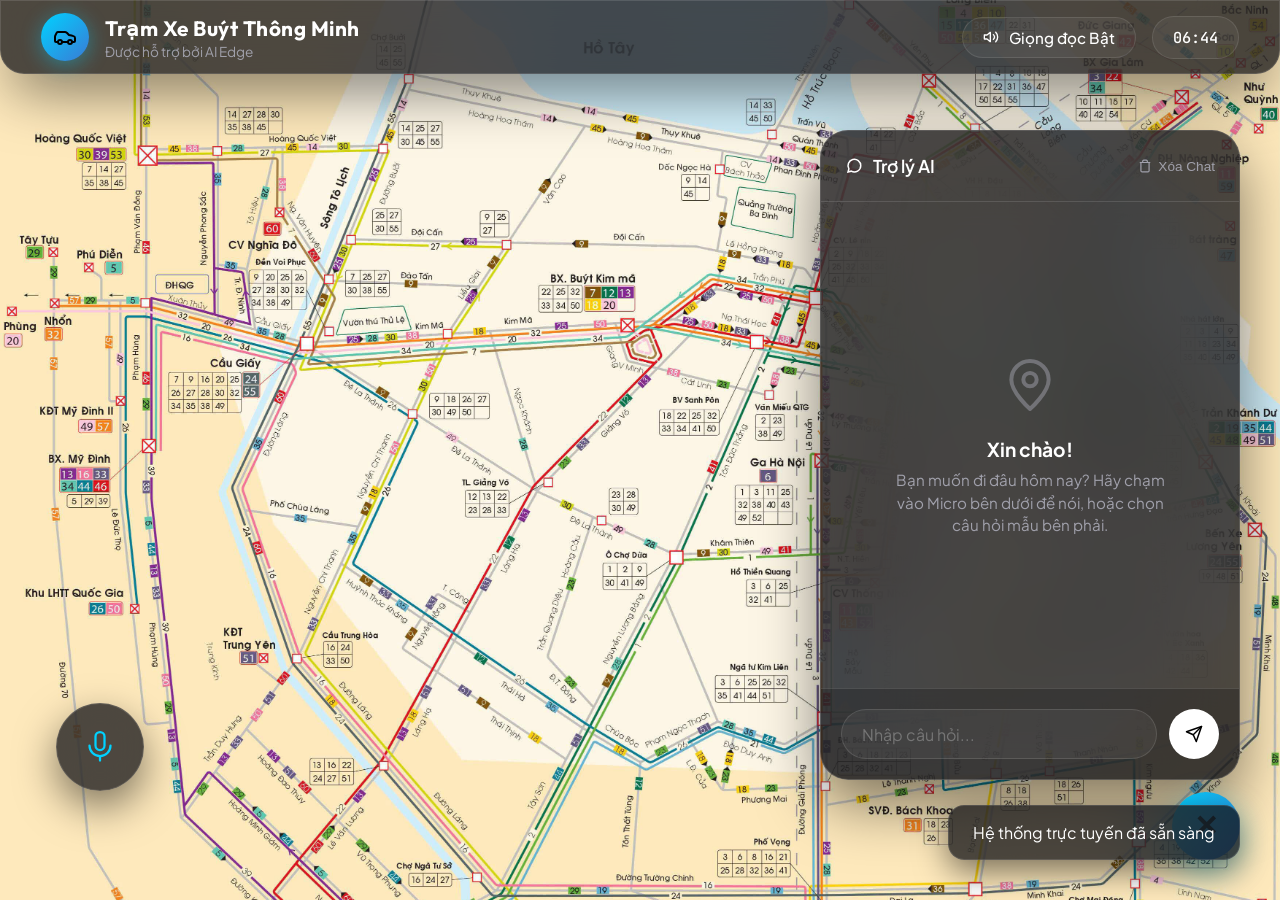
==== kiosk_ui/index.html @ 88c550e1 "Push full code" ====
<!DOCTYPE html>
<html lang="vi">
<head>
    <meta charset="UTF-8">
    <meta name="viewport" content="width=device-width, initial-scale=1.0, maximum-scale=1.0, user-scalable=no">
    <title>Trạm Xe Buýt Thông Minh - Kiosk Kính Mờ</title>
    <link rel="icon" href="data:image/svg+xml,%3Csvg xmlns='http://www.w3.org/2000/svg' viewBox='0 0 24 24'%3E%3Crect width='24' height='24' rx='6' fill='%235b8cff'/%3E%3Crect x='5' y='6' width='14' height='9' rx='2' fill='white'/%3E%3Ccircle cx='8.5' cy='17' r='1.6' fill='white'/%3E%3Ccircle cx='15.5' cy='17' r='1.6' fill='white'/%3E%3C/svg%3E">

    <!-- Local Offline Fonts -->
    <link href="static/fonts/fonts.css" rel="stylesheet">

    <!-- Leaflet Interactive GIS Map CSS -->
    <link rel="stylesheet" href="static/libs/leaflet.css" />
    <link rel="stylesheet" href="static/libs/leaflet-routing-machine.css" />

    <style>
        :root {
            /* Glassmorphism Dark Theme */
            --glass-bg: rgba(18, 18, 22, 0.75);
            --glass-bg-hover: rgba(30, 30, 35, 0.85);
            --glass-border: rgba(255, 255, 255, 0.12);
            --glass-shadow: 0 24px 60px -12px rgba(0, 0, 0, 0.6);
            --glass-blur: blur(40px);

            /* Accents */
            --accent: #00d2ff;
            --accent-2: #3a7bd5;
            --accent-grad: linear-gradient(135deg, var(--accent), var(--accent-2));
            
            --success: #22c58b;
            --warning: #f2a93c;
            --danger: #f2555b;

            /* Text */
            --text-1: #ffffff;
            --text-2: #a0a0ab;
            --text-3: #757580;

            --ease-out: cubic-bezier(0.2, 0.8, 0.2, 1);
            --ease-in-out: cubic-bezier(0.4, 0, 0.2, 1);
        }

        * {
            box-sizing: border-box;
            margin: 0;
            padding: 0;
            -webkit-tap-highlight-color: transparent;
        }

        body, html {
            width: 100%;
            height: 100%;
            overflow: hidden;
            font-family: 'Plus Jakarta Sans', system-ui, sans-serif;
            background-color: #000;
            color: var(--text-1);
        }

        #bg-slider {
            position: absolute;
            inset: 0;
            z-index: 0;
            background-color: #000;
        }

        .fade-overlay {
            transition: opacity 1s ease-in-out;
        }

        /* ---------------------------------------------------- */
        /* MAP LAYER */
        /* ---------------------------------------------------- */
        #bus-map {
            position: absolute;
            inset: 0;
            z-index: 1;
            opacity: 0;
            pointer-events: none;
            transition: opacity 0.6s var(--ease-out);
        }
        
        #bus-map.active {
            opacity: 1;
            pointer-events: auto;
        }
        
        .leaflet-control-zoom {
            display: none !important; /* Hide default zoom controls to keep UI clean */
        }

        /* ---------------------------------------------------- */
        /* UI LAYER OVERLAY */
        /* ---------------------------------------------------- */
        .ui-layer {
            position: absolute;
            inset: 0;
            z-index: 10;
            pointer-events: none; /* Let map receive drags/clicks */
            display: flex;
            flex-direction: column;
            padding: 16px;
        }

        /* Utility for interactive elements */
        .interactive {
            pointer-events: auto;
        }

        .glass-panel {
            background: var(--glass-bg);
            backdrop-filter: var(--glass-blur);
            -webkit-backdrop-filter: var(--glass-blur);
            border: 1px solid var(--glass-border);
            box-shadow: var(--glass-shadow);
        }

        /* ---------------------------------------------------- */
        /* HEADER (Top Bar) */
        /* ---------------------------------------------------- */
        header {
            position: absolute;
            top: 0;
            left: 0;
            width: 100%;
            display: flex;
            justify-content: space-between;
            align-items: center;
            padding: 12px 40px;
            border-radius: 0 0 24px 24px;
            border-top: none;
            border-left: none;
            border-right: none;
            z-index: 100;
        }

        .brand {
            display: flex;
            align-items: center;
            gap: 16px;
        }

        .brand-icon {
            background: var(--accent-grad);
            width: 48px;
            height: 48px;
            border-radius: 50%;
            display: flex;
            align-items: center;
            justify-content: center;
            box-shadow: 0 4px 20px rgba(0, 210, 255, 0.4);
            color: #000;
        }

        .brand-text h1 {
            font-family: 'Outfit', sans-serif;
            font-size: 1.3rem;
            font-weight: 700;
            letter-spacing: 0.5px;
        }
        
        .brand-text p {
            font-size: 0.85rem;
            color: var(--text-2);
            margin-top: 2px;
        }

        .header-controls {
            display: flex;
            align-items: center;
            gap: 16px;
        }

        .pill {
            display: flex;
            align-items: center;
            gap: 10px;
            padding: 10px 20px;
            border-radius: 100px;
            font-size: 0.95rem;
            font-weight: 500;
            background: rgba(255, 255, 255, 0.05);
            border: 1px solid rgba(255, 255, 255, 0.1);
            color: var(--text-1);
            transition: all 0.3s var(--ease-out);
            cursor: pointer;
        }

        .pill:hover {
            background: rgba(255, 255, 255, 0.1);
        }
        
        .pill.clock-display {
            font-family: 'JetBrains Mono', monospace;
            cursor: default;
        }

        .pill.online .status-dot {
            width: 8px; height: 8px; border-radius: 50%;
            background: var(--success);
            box-shadow: 0 0 12px var(--success);
        }

        /* ---------------------------------------------------- */
        /* MAIN WORKSPACE */
        /* ---------------------------------------------------- */
        .workspace {
            display: flex;
            flex: 1;
            gap: 24px;
            position: relative;
            min-height: 0;
        }

        /* ---------------------------------------------------- */
        /* RIGHT CHAT WIDGET */
        /* ---------------------------------------------------- */
        .chat-sheet {
            position: fixed;
            bottom: 120px;
            right: 40px;
            width: 420px;
            height: 650px;
            max-height: calc(100vh - 160px);
            border-radius: 28px;
            display: flex;
            flex-direction: column;
            overflow: hidden;
            transform: translateY(20px) scale(0.95);
            opacity: 0;
            pointer-events: none;
            transition: all 0.4s var(--ease-out);
            transform-origin: bottom right;
            z-index: 1000;
            box-shadow: 0 24px 60px rgba(0,0,0,0.5);
        }

        .chat-sheet.open {
            transform: translateY(0) scale(1);
            opacity: 1;
            pointer-events: auto;
        }

        .chat-header {
            padding: 24px;
            border-bottom: 1px solid var(--glass-border);
            display: flex;
            justify-content: space-between;
            align-items: center;
        }

        .chat-header h2 {
            font-size: 1.1rem;
            font-weight: 600;
            display: flex;
            align-items: center;
            gap: 10px;
        }

        .clear-btn {
            background: none; border: none; color: var(--text-2); cursor: pointer;
            font-size: 0.85rem; display: flex; align-items: center; gap: 6px;
            transition: color 0.2s;
        }
        .clear-btn:hover { color: var(--danger); }

        .chat-history {
            flex: 1;
            padding: 24px;
            overflow-y: auto;
            scroll-behavior: smooth;
            display: flex;
            flex-direction: column;
            gap: 24px;
        }
        
        /* Custom Scrollbar */
        .chat-history::-webkit-scrollbar { width: 6px; }
        .chat-history::-webkit-scrollbar-thumb { background: rgba(255, 255, 255, 0.2); border-radius: 10px; }

        .empty-state {
            margin: auto;
            text-align: center;
            color: var(--text-2);
            max-width: 80%;
        }

        .empty-state svg {
            width: 64px; height: 64px;
            opacity: 0.5;
            margin-bottom: 16px;
        }

        .empty-state h3 {
            color: var(--text-1);
            font-size: 1.2rem;
            margin-bottom: 8px;
        }

        .empty-state p {
            font-size: 0.95rem;
            line-height: 1.5;
        }

        /* Chat Bubbles */
        .msg-row {
            display: flex;
            flex-direction: column;
            gap: 8px;
            animation: popIn 0.4s var(--ease-out) both;
        }
        
        @keyframes popIn {
            from { opacity: 0; transform: translateY(10px); }
            to { opacity: 1; transform: translateY(0); }
        }

        .msg-row.user {
            align-items: flex-end;
        }
        
        .msg-row.ai {
            align-items: flex-start;
        }

        .msg-name {
            font-size: 0.8rem;
            color: var(--text-3);
            margin: 0 12px;
        }

        .msg-bubble {
            padding: 16px 20px;
            font-size: 1rem;
            line-height: 1.5;
            max-width: 90%;
            word-wrap: break-word;
        }

        .msg-row.user .msg-bubble {
            background: var(--accent-grad);
            color: #000;
            border-radius: 24px 24px 4px 24px;
            font-weight: 500;
        }

        .msg-row.ai .msg-bubble {
            background: rgba(255, 255, 255, 0.06);
            border: 1px solid var(--glass-border);
            border-radius: 24px 24px 24px 4px;
        }

        /* Route Cards inside Chat */
        .routes-grid {
            margin-top: 16px;
            display: flex;
            flex-direction: column;
            gap: 12px;
        }

        .route-card {
            background: rgba(0, 0, 0, 0.3);
            border: 1px solid var(--glass-border);
            border-left: 4px solid var(--accent);
            border-radius: 16px;
            padding: 16px;
            cursor: pointer;
            transition: transform 0.2s, background 0.2s;
        }

        .route-card:hover {
            background: rgba(255, 255, 255, 0.05);
            transform: scale(1.02);
        }

        .route-card .card-header {
            display: flex;
            justify-content: space-between;
            align-items: center;
            margin-bottom: 8px;
        }

        .route-badge {
            background: var(--accent);
            color: #000;
            font-weight: 700;
            padding: 4px 10px;
            border-radius: 8px;
            font-size: 0.85rem;
        }

        .fare-badge {
            color: var(--success);
            font-weight: 600;
            font-size: 0.9rem;
        }

        .route-card .card-title {
            font-size: 1.1rem;
            font-weight: 600;
            margin-bottom: 12px;
        }

        .row-icon {
            display: flex;
            align-items: center;
            gap: 8px;
            font-size: 0.9rem;
            color: var(--text-2);
            margin-bottom: 6px;
        }

        .msg-meta {
            margin-top: 12px;
            font-size: 0.75rem;
            color: var(--text-3);
            display: flex;
            gap: 12px;
        }

        /* Input Bar */
        .chat-input-bar {
            padding: 20px;
            background: rgba(0, 0, 0, 0.2);
            border-top: 1px solid var(--glass-border);
            display: flex;
            gap: 12px;
        }

        .text-input {
            flex: 1;
            background: rgba(255, 255, 255, 0.05);
            border: 1px solid var(--glass-border);
            border-radius: 100px;
            padding: 0 20px;
            color: #fff;
            font-size: 1rem;
            font-family: inherit;
            outline: none;
            transition: border-color 0.3s;
        }
        
        .text-input:focus { border-color: var(--accent); }

        .send-button {
            width: 50px;
            height: 50px;
            border-radius: 50%;
            border: none;
            background: var(--text-1);
            color: #000;
            cursor: pointer;
            display: flex;
            align-items: center;
            justify-content: center;
            transition: transform 0.2s;
        }
        .send-button:hover { transform: scale(1.05); }
        .send-button:disabled { opacity: 0.5; cursor: not-allowed; transform: none; }

        /* ---------------------------------------------------- */
        /* RIGHT SIDE PRESETS */
        /* ---------------------------------------------------- */
        .presets-panel {
            position: absolute;
            right: 0;
            top: 0;
            width: 280px;
            display: flex;
            flex-direction: column;
            gap: 12px;
            animation: slideInRight 0.6s var(--ease-out);
        }

        @keyframes slideInRight {
            from { transform: translateX(40px); opacity: 0; }
            to { transform: translateX(0); opacity: 1; }
        }

        .preset-pill {
            background: var(--glass-bg);
            backdrop-filter: var(--glass-blur);
            border: 1px solid var(--glass-border);
            padding: 16px;
            border-radius: 20px;
            color: var(--text-1);
            text-align: left;
            cursor: pointer;
            transition: all 0.3s;
            display: flex;
            align-items: center;
            gap: 12px;
            box-shadow: 0 8px 24px rgba(0,0,0,0.3);
        }

        .preset-pill:hover {
            background: var(--glass-bg-hover);
            transform: translateX(-5px);
            border-color: rgba(255,255,255,0.2);
        }

        .preset-pill svg { color: var(--accent); }
        .preset-pill .title { font-weight: 500; font-size: 0.95rem; }
        .preset-pill .tag { font-size: 0.75rem; color: var(--text-3); margin-top: 4px; }

        /* ---------------------------------------------------- */
        /* FLOATING CHAT TOGGLE */
        /* ---------------------------------------------------- */
        .chat-toggle-fab {
            position: fixed;
            bottom: 40px;
            right: 40px;
            width: 68px;
            height: 68px;
            border-radius: 50%;
            background: var(--accent-grad);
            border: none;
            color: #000;
            cursor: pointer;
            display: flex;
            align-items: center;
            justify-content: center;
            box-shadow: 0 12px 32px rgba(0, 210, 255, 0.4);
            transition: all 0.3s var(--ease-out);
            z-index: 1001;
        }

        .chat-toggle-fab:hover {
            transform: scale(1.08);
        }

        .chat-toggle-fab svg {
            transition: transform 0.3s;
        }

        .chat-toggle-fab.open svg {
            transform: rotate(90deg) scale(0);
            opacity: 0;
            position: absolute;
        }

        .chat-toggle-fab.open::after {
            content: '✕';
            font-size: 1.8rem;
            font-weight: bold;
            position: absolute;
        }

        /* ---------------------------------------------------- */
        /* FLOATING VOICE FAB (Bottom Center) */
        /* ---------------------------------------------------- */
        .voice-fab-container {
            position: absolute;
            bottom: 40px;
            left: 50%;
            transform: translateX(-50%);
            display: flex;
            flex-direction: column;
            align-items: center;
            gap: 16px;
            z-index: 100;
        }

        .mic-fab {
            width: 88px;
            height: 88px;
            border-radius: 50%;
            border: none;
            background: var(--glass-bg);
            backdrop-filter: var(--glass-blur);
            border: 1px solid var(--glass-border);
            color: var(--accent);
            cursor: pointer;
            display: flex;
            align-items: center;
            justify-content: center;
            box-shadow: 0 16px 40px rgba(0,0,0,0.5);
            transition: all 0.4s var(--ease-out);
            position: relative;
        }
        
        .mic-fab svg { width: 36px; height: 36px; transition: transform 0.3s; }

        .mic-fab:hover {
            transform: scale(1.05);
            background: var(--glass-bg-hover);
        }

        .mic-fab.listening {
            background: var(--accent-grad);
            color: #000;
            border: none;
            animation: pulse-ring 2s infinite;
        }
        
        .mic-fab.listening svg { transform: scale(1.1); }

        @keyframes pulse-ring {
            0% { box-shadow: 0 0 0 0 rgba(0, 210, 255, 0.6); }
            70% { box-shadow: 0 0 0 30px rgba(0, 210, 255, 0); }
            100% { box-shadow: 0 0 0 0 rgba(0, 210, 255, 0); }
        }

        .voice-status {
            background: var(--glass-bg);
            backdrop-filter: var(--glass-blur);
            padding: 8px 24px;
            border-radius: 100px;
            font-size: 0.95rem;
            font-weight: 500;
            border: 1px solid var(--glass-border);
            box-shadow: 0 8px 24px rgba(0,0,0,0.4);
            opacity: 0;
            transform: translateY(10px);
            transition: all 0.3s;
        }
        
        .mic-fab:hover + .voice-status, .mic-fab.listening + .voice-status {
            opacity: 1;
            transform: translateY(0);
        }

        /* ---------------------------------------------------- */
        /* ROUTE LABEL (Top Center Overlay) */
        /* ---------------------------------------------------- */
        .route-label-overlay {
            position: absolute;
            top: 24px;
            left: 50%;
            transform: translateX(-50%);
            background: var(--glass-bg);
            backdrop-filter: var(--glass-blur);
            padding: 12px 32px;
            border-radius: 100px;
            border: 1px solid var(--glass-border);
            box-shadow: 0 8px 24px rgba(0,0,0,0.4);
            font-weight: 600;
            display: flex;
            align-items: center;
            gap: 12px;
            opacity: 0;
            transition: opacity 0.3s;
        }

        .route-label-overlay.active { opacity: 1; }

        /* ---------------------------------------------------- */
        /* TOASTS */
        /* ---------------------------------------------------- */
        .toast-container {
            position: fixed;
            bottom: 40px;
            right: 40px;
            z-index: 9999;
            display: flex;
            flex-direction: column;
            gap: 12px;
            pointer-events: none;
        }
        
        .toast {
            background: var(--glass-bg);
            backdrop-filter: var(--glass-blur);
            border: 1px solid var(--glass-border);
            color: #fff;
            padding: 16px 24px;
            border-radius: 16px;
            display: flex;
            align-items: center;
            gap: 12px;
            box-shadow: 0 12px 32px rgba(0,0,0,0.5);
            animation: slideInRight 0.4s var(--ease-out);
        /* ---------------------------------------------------- */
        /* RESPONSIVE / MOBILE SUPPORT */
        /* ---------------------------------------------------- */
        @media (max-width: 768px) {
            header {
                padding: 10px 16px;
                border-radius: 0 0 16px 16px;
                flex-direction: column;
                gap: 12px;
            }
            .brand-icon { width: 36px; height: 36px; }
            .brand-text h1 { font-size: 1.1rem; }
            
            .chat-sheet {
                width: 100%;
                height: 100vh;
                max-height: 100vh;
                bottom: 0;
                right: 0;
                border-radius: 0;
                transform: translateY(100%);
            }
            .chat-sheet.open {
                transform: translateY(0);
            }
            .chat-toggle-fab {
                bottom: 20px;
                right: 20px;
                width: 56px;
                height: 56px;
            }
            .voice-fab-container {
                bottom: 20px !important;
                left: 20px !important;
            }
            .mic-fab {
                width: 64px;
                height: 64px;
            }
        }

    </style>
</head>
<body>
    <!-- Background Image Slider -->
    <div id="bg-slider"></div>

    <!-- Map Background Layer (Hidden by default, user requested to keep BG image visible) -->
    <div id="bus-map"></div>

    <!-- UI Overlay Layer -->
    <div class="ui-layer">
        
        <!-- Top Header -->
        <header class="glass-panel interactive">
            <div class="brand">
                <div class="brand-icon">
                    <svg width="24" height="24" viewBox="0 0 24 24" fill="none" stroke="currentColor" stroke-width="2" stroke-linecap="round" stroke-linejoin="round"><path d="M19 17h2c.6 0 1-.4 1-1v-3c0-.9-.7-1.7-1.5-1.9C18.7 10.6 16 10 16 10s-1.3-1.4-2.2-2.3c-.5-.4-1.1-.7-1.8-.7H5c-.6 0-1.1.4-1.4.9l-1.4 2.9A3.7 3.7 0 0 0 2 12v4c0 .6.4 1 1 1h2"></path><circle cx="7" cy="17" r="2"></circle><path d="M9 17h6"></path><circle cx="17" cy="17" r="2"></circle></svg>
                </div>
                <div class="brand-text">
                    <h1>Trạm Xe Buýt Thông Minh</h1>
                    <p>Được hỗ trợ bởi AI Edge</p>
                </div>
            </div>
            
            <div class="header-controls">
                <div class="pill interactive" id="speaker-btn" onclick="toggleSpeaker()">
                    <svg id="speaker-icon" width="16" height="16" viewBox="0 0 24 24" fill="none" stroke="currentColor" stroke-width="2" stroke-linecap="round" stroke-linejoin="round"><polygon points="11 5 6 9 2 9 2 15 6 15 11 19 11 5"></polygon><path d="M15.54 8.46a5 5 0 0 1 0 7.07"></path><path d="M19.07 4.93a10 10 0 0 1 0 14.14"></path></svg>
                    <span id="speaker-label">Giọng đọc Bật</span>
                </div>
                <div class="pill clock-display" id="live-clock">12:00</div>
            </div>
        </header>

        <!-- Dynamic Route Label over Map -->
        <div id="active-route-overlay" class="route-label-overlay interactive">
            <svg width="18" height="18" viewBox="0 0 24 24" fill="none" stroke="currentColor" stroke-width="2" stroke-linecap="round" stroke-linejoin="round"><path d="M3 6.5 9 4l6 2.5 6-2.5v15l-6 2.5L9 19l-6 2.5Z"></path><path d="M9 4v15"></path><path d="M15 6.5v15"></path></svg>
            <span id="active-route-label">Bản đồ lộ trình</span>
        </div>

        <div class="workspace">
            
            <!-- Left Side-Sheet: Chat Panel -->
            <div class="chat-sheet glass-panel interactive">
                <div class="chat-header">
                    <h2>
                        <svg width="18" height="18" viewBox="0 0 24 24" fill="none" stroke="currentColor" stroke-width="2"><path d="M21 11.5a8.5 8.5 0 0 1-12.7 7.4L4 20l1.2-4.2A8.5 8.5 0 1 1 21 11.5Z"></path></svg>
                        Trợ lý AI
                    </h2>
                    <button class="clear-btn" onclick="clearChat()">
                        <svg width="14" height="14" viewBox="0 0 24 24" fill="none" stroke="currentColor" stroke-width="2"><polyline points="3 6 5 6 21 6"></polyline><path d="M19 6v14a2 2 0 0 1-2 2H7a2 2 0 0 1-2-2V6m3 0V4a2 2 0 0 1 2-2h4a2 2 0 0 1 2 2v2"></path></svg>
                        Xóa Chat
                    </button>
                </div>
                
                <div class="chat-history" id="chat-history">
                    <div class="empty-state" id="empty-state">
                        <svg viewBox="0 0 24 24" fill="none" stroke="currentColor" stroke-width="1.5" stroke-linecap="round" stroke-linejoin="round"><path d="M12 21s-7-6.2-7-11a7 7 0 1 1 14 0c0 4.8-7 11-7 11z"></path><circle cx="12" cy="10" r="2.5"></circle></svg>
                        <h3>Xin chào!</h3>
                        <p>Bạn muốn đi đâu hôm nay? Hãy chạm vào Micro bên dưới để nói, hoặc chọn câu hỏi mẫu bên phải.</p>
                    </div>
                </div>

                <div class="chat-input-bar">
                    <input type="text" class="text-input" id="user-input" placeholder="Nhập câu hỏi..." onkeydown="if(event.key==='Enter') sendMessage()">
                    <button class="send-button" id="send-btn" onclick="sendMessage()">
                        <svg width="18" height="18" viewBox="0 0 24 24" fill="none" stroke="currentColor" stroke-width="2" stroke-linecap="round" stroke-linejoin="round"><line x1="22" y1="2" x2="11" y2="13"></line><polygon points="22 2 15 22 11 13 2 9 22 2"></polygon></svg>
                    </button>
                </div>
            </div>

        <!-- Right Area: Quick Presets (Floating) -->
        <!-- Presets removed to keep background clean and focus on chat widget -->

        <!-- Bottom Center FAB Voice -->
        <div class="voice-fab-container interactive" style="left: 40px; transform: none; bottom: 40px; align-items: flex-start;">
            <button class="mic-fab" id="mic-btn" onclick="toggleVoiceRecording()">
                <svg viewBox="0 0 24 24" fill="none" stroke="currentColor" stroke-width="1.5" stroke-linecap="round" stroke-linejoin="round"><rect x="9" y="2" width="6" height="12" rx="3"></rect><path d="M5 11a7 7 0 0 0 14 0"></path><path d="M12 18v3"></path></svg>
            </button>
            <div class="voice-status" id="voice-status">Chạm để nói</div>
        </div>
        
        <!-- Bottom Right Chat FAB -->
        <button class="chat-toggle-fab interactive open" id="chat-toggle-btn" onclick="toggleChat()">
            <svg width="28" height="28" viewBox="0 0 24 24" fill="none" stroke="currentColor" stroke-width="2" stroke-linecap="round" stroke-linejoin="round"><path d="M21 15a2 2 0 0 1-2 2H7l-4 4V5a2 2 0 0 1 2-2h14a2 2 0 0 1 2 2z"></path></svg>
        </button>

    </div>

    <!-- Toast Notification Layer -->
    <div class="toast-container" id="toast-container"></div>

    <!-- Logic JS -->
    <script src="static/libs/leaflet.js"></script>
    <script src="static/libs/leaflet-routing-machine.js"></script>

    <script>
        // Core Logic (Re-implemented with same function signatures but UI updates)
        let isListening = false;
        let speakerEnabled = true;
        let recognition = null;
        let map = null;
        let routePolyline = null;
        let routingControl = null;
        let mapMarkers = [];
        let chatOpen = true;

        const bgImages = [
            'static/images/bg.jpg'
            // Add more images here to slide through them: 'static/images/bg2.jpg'
        ];
        let currentBgIndex = 0;

        function toggleChat() {
            chatOpen = !chatOpen;
            const sheet = document.querySelector('.chat-sheet');
            const btn = document.getElementById('chat-toggle-btn');
            if (chatOpen) {
                sheet.classList.add('open');
                btn.classList.add('open');
            } else {
                sheet.classList.remove('open');
                btn.classList.remove('open');
            }
        }
        
        // Background Interactive Map Logic
        let bgMap = null;
        let overlays = [];

        function initBgMap() {
            if (typeof L === 'undefined') return;
            
            bgMap = L.map('bg-slider', {
                crs: L.CRS.Simple,
                minZoom: -3,
                maxZoom: 3,
                zoomControl: false,
                attributionControl: false,
                zoomSnap: 0.25,
                wheelPxPerZoomLevel: 120, // Smoother scroll zoom
                maxBoundsViscosity: 1.0 // Strictly lock to bounds, no bouncing outside
            });

            // Dynamically get image dimensions to maintain perfect aspect ratio
            const img = new Image();
            img.onload = function() {
                const w = img.naturalWidth || 2000;
                const h = img.naturalHeight || 2000;
                
                // (Y, X) for CRS.Simple -> [[0,0], [height, width]]
                const bounds = [[0, 0], [h, w]]; 
                
                bgImages.forEach((src, idx) => {
                    const layer = L.imageOverlay(src, bounds, {
                        opacity: idx === 0 ? 1 : 0,
                        className: 'fade-overlay'
                    }).addTo(bgMap);
                    overlays.push(layer);
                });
                
                // Strictly limit panning to the exact boundaries of the image
                bgMap.setMaxBounds(bounds);

                // Calculate the exact zoom level needed to "cover" the screen (no black bars)
                const mapDiv = document.getElementById('bg-slider');
                const winW = mapDiv.clientWidth;
                const winH = mapDiv.clientHeight;
                
                // Scale needed to fit width vs height
                const scale = Math.max(winW / w, winH / h);
                const minZoomCover = Math.log2(scale);
                
                // Lock the minimum zoom so user can never zoom out and see black bars
                bgMap.setMinZoom(minZoomCover);
                
                // Center the map at the calculated cover zoom
                bgMap.setView([h/2, w/2], minZoomCover);
                
                // Update bounds on window resize
                window.addEventListener('resize', () => {
                    const newScale = Math.max(mapDiv.clientWidth / w, mapDiv.clientHeight / h);
                    bgMap.setMinZoom(Math.log2(newScale));
                });
            };
            img.src = bgImages[0];
        }

        // Background Slider Logic
        setInterval(() => {
            if (bgImages.length > 1 && overlays.length > 1) {
                overlays[currentBgIndex].setOpacity(0);
                currentBgIndex = (currentBgIndex + 1) % bgImages.length;
                overlays[currentBgIndex].setOpacity(1);
            }
        }, 10000); // Change background every 10 seconds

        window.networkMode = 'ONLINE'; // Always online

        const ACCENT_COLOR = '#00d2ff';
        const ROUTE_PALETTE = ['#00d2ff', '#22c58b', '#f2a93c', '#8b6bff', '#f2555b', '#e11d48'];

        function routeColor(id) {
            let hash = 0;
            for (const ch of String(id)) hash = (hash * 31 + ch.charCodeAt(0)) >>> 0;
            return ROUTE_PALETTE[hash % ROUTE_PALETTE.length];
        }

        const STOPS_GEO = {
            "Mỹ Đình": [21.0285, 105.7782],
            "Cầu Giấy": [21.0362, 105.8015],
            "Bách Khoa": [21.0055, 105.8430],
            "Hồ Gươm": [21.0285, 105.8542],
            "Yên Nghĩa": [20.9575, 105.7485],
            "Giáp Bát": [20.9815, 105.8415],
            "Ga Cát Linh": [21.0275, 105.8285]
        };

        function showToast(message, type = 'info') {
            const container = document.getElementById('toast-container');
            const toast = document.createElement('div');
            toast.className = `toast ${type}`;
            toast.innerHTML = `<span>${message}</span>`;
            container.appendChild(toast);
            setTimeout(() => {
                toast.style.opacity = '0';
                toast.style.transform = 'translateY(20px)';
                toast.style.transition = 'all 0.3s ease';
                setTimeout(() => toast.remove(), 300);
            }, 3000);
        }

        function initMap() {
            if (typeof L === 'undefined') return;
            map = L.map('bus-map', { zoomControl: false, attributionControl: false }).setView([21.0285, 105.8042], 12);
            
            // High-quality Google Maps layer
            L.tileLayer('http://mt0.google.com/vt/lyrs=m&hl=vi&x={x}&y={y}&z={z}', {
                maxZoom: 18
            }).addTo(map);

            // Hide attribution entirely for clean glass UI
        }

        async function getCoords(name) {
            if (STOPS_GEO[name]) return STOPS_GEO[name];
            try {
                const res = await fetch(`https://nominatim.openstreetmap.org/search?q=${encodeURIComponent(name + " Hà Nội")}&format=json&limit=1`);
                const data = await res.json();
                if (data && data.length > 0) return [parseFloat(data[0].lat), parseFloat(data[0].lon)];
            } catch (e) { }
            return null;
        }

        async function drawRouteOnMap(originName, destName, itineraryStr = null) {
            if (!map) return;
            if (routePolyline) { map.removeLayer(routePolyline); routePolyline = null; }
            if (routingControl) { map.removeControl(routingControl); routingControl = null; }

            const labelOverlay = document.getElementById('active-route-overlay');
            const labelEl = document.getElementById('active-route-label');
            
            labelOverlay.classList.add('active');
            // User requested to keep background image visible, so we don't activate the Leaflet map overlay
            // mapEl.classList.add('active'); 
            labelEl.innerText = `Đang phân tích lộ trình...`;

            let startCoords = await getCoords(originName) || STOPS_GEO["Mỹ Đình"];
            let endCoords = await getCoords(destName) || STOPS_GEO["Bách Khoa"];
            
            let waypoints = [L.latLng(startCoords[0], startCoords[1])];

            if (itineraryStr) {
                const stops = itineraryStr.split(/[-<>]/).map(s => s.trim()).filter(s => s.length > 2);
                if (stops.length > 3) {
                    const m1 = await getCoords(stops[Math.floor(stops.length/3)]);
                    if (m1) waypoints.push(L.latLng(m1[0], m1[1]));
                    const m2 = await getCoords(stops[Math.floor(stops.length*2/3)]);
                    if (m2) waypoints.push(L.latLng(m2[0], m2[1]));
                }
            }
            waypoints.push(L.latLng(endCoords[0], endCoords[1]));
            
            drawShortestPath(waypoints, originName, destName, labelEl);
        }

        function drawShortestPath(waypoints, originName, destName, labelEl) {
            mapMarkers.forEach(m => map.removeLayer(m));
            mapMarkers = [];
            let totalDistance = 0;
            
            waypoints.forEach((wp, index) => {
                let title = index === 0 ? originName : (index === waypoints.length-1 ? destName : "Trạm trung gian");
                const marker = L.marker(wp).addTo(map).bindPopup(`<b>${title}</b>`);
                mapMarkers.push(marker);
                if (index > 0) totalDistance += waypoints[index - 1].distanceTo(wp);
            });
            
            routePolyline = L.polyline(waypoints, { color: ACCENT_COLOR, weight: 6, opacity: 0.9, dashArray: '10, 15' }).addTo(map);
            map.fitBounds(routePolyline.getBounds(), { padding: [100, 100] });
            
            if (labelEl) {
                const distanceKm = (totalDistance / 1000).toFixed(1);
                labelEl.innerText = `${originName} ➔ ${destName} (${distanceKm} km)`;
            }
        }

        window.onload = function() {
            initMap();
            initBgMap();
            // Open chat by default
            document.querySelector('.chat-sheet').classList.add('open');
            showToast("Hệ thống trực tuyến đã sẵn sàng", "success");
        };

        // TTS & STT
        if ('webkitSpeechRecognition' in window || 'SpeechRecognition' in window) {
            const SpeechRecognition = window.SpeechRecognition || window.webkitSpeechRecognition;
            recognition = new SpeechRecognition();
            recognition.lang = 'vi-VN';
            recognition.onresult = (e) => {
                document.getElementById('user-input').value = e.results[0][0].transcript;
                sendMessage();
                stopVoiceRecording();
            };
            recognition.onerror = () => { stopVoiceRecording(); showToast("Lỗi nhận diện giọng nói", "error"); };
            recognition.onend = stopVoiceRecording;
        }

        setInterval(() => { document.getElementById('live-clock').innerText = new Date().toLocaleTimeString('vi-VN', {hour:'2-digit', minute:'2-digit'}); }, 1000);

        function toggleSpeaker() {
            speakerEnabled = !speakerEnabled;
            const icon = document.getElementById('speaker-icon');
            const label = document.getElementById('speaker-label');
            if (speakerEnabled) {
                icon.innerHTML = '<polygon points="11 5 6 9 2 9 2 15 6 15 11 19 11 5"></polygon><path d="M15.54 8.46a5 5 0 0 1 0 7.07"></path><path d="M19.07 4.93a10 10 0 0 1 0 14.14"></path>';
                label.innerText = 'Giọng đọc Bật';
                showToast("Đã bật giọng nói", "success");
            } else {
                icon.innerHTML = '<polygon points="11 5 6 9 2 9 2 15 6 15 11 19 11 5"></polygon><line x1="23" y1="9" x2="17" y2="15"></line><line x1="17" y1="9" x2="23" y2="15"></line>';
                label.innerText = 'Đã tắt tiếng';
                window.speechSynthesis.cancel();
                showToast("Đã tắt giọng nói", "info");
            }
        }

        function toggleVoiceRecording() {
            if (!recognition) return showToast("Trình duyệt không hỗ trợ Mic", "error");
            const micBtn = document.getElementById('mic-btn');
            const status = document.getElementById('voice-status');
            if (!isListening) {
                isListening = true;
                micBtn.classList.add('listening');
                status.innerText = "Đang lắng nghe...";
                recognition.start();
            } else {
                stopVoiceRecording();
            }
        }

        function stopVoiceRecording() {
            isListening = false;
            document.getElementById('mic-btn').classList.remove('listening');
            document.getElementById('voice-status').innerText = "Chạm để nói";
            if (recognition) recognition.stop();
        }

        function speakVietnamese(text) {
            if (!speakerEnabled || !window.speechSynthesis) return;
            window.speechSynthesis.cancel();
            const cleanText = text.replace(/[*#\-]/g, ' ').slice(0, 250);
            const utt = new SpeechSynthesisUtterance(cleanText);
            utt.lang = 'vi-VN';
            window.speechSynthesis.speak(utt);
        }

        function sendPreset(text) {
            document.getElementById('user-input').value = text;
            sendMessage();
        }

        function clearChat() {
            document.getElementById('chat-history').innerHTML = `
                <div class="empty-state" id="empty-state">
                    <svg viewBox="0 0 24 24" fill="none" stroke="currentColor" stroke-width="1.5" stroke-linecap="round" stroke-linejoin="round"><path d="M12 21s-7-6.2-7-11a7 7 0 1 1 14 0c0 4.8-7 11-7 11z"></path><circle cx="12" cy="10" r="2.5"></circle></svg>
                    <h3>Xin chào!</h3>
                    <p>Bạn muốn đi đâu hôm nay? Hãy chạm vào Micro bên dưới để nói.</p>
                </div>`;
            document.getElementById('active-route-overlay').classList.remove('active');
            // mapEl.classList.remove('active');
            if (routePolyline) { map.removeLayer(routePolyline); routePolyline = null; }
            mapMarkers.forEach(m => map.removeLayer(m)); mapMarkers = [];
        }

        async function sendMessage() {
            const inputEl = document.getElementById('user-input');
            const query = inputEl.value.trim();
            if (!query) return;

            inputEl.value = '';
            const emptyState = document.getElementById('empty-state');
            if (emptyState) emptyState.style.display = 'none';

            const chatHistory = document.getElementById('chat-history');
            
            // User message
            const userRow = document.createElement('div');
            userRow.className = 'msg-row user';
            userRow.innerHTML = `<span class="msg-name">Bạn</span><div class="msg-bubble">${query}</div>`;
            chatHistory.appendChild(userRow);

            // AI Skeleton
            const aiRow = document.createElement('div');
            aiRow.className = 'msg-row ai';
            aiRow.innerHTML = `<span class="msg-name">AI Assistant</span><div class="msg-bubble">Đang xử lý...</div>`;
            chatHistory.appendChild(aiRow);
            chatHistory.scrollTop = chatHistory.scrollHeight;

            try {
                const response = await fetch('/api/chat', {
                    method: 'POST',
                    headers: { 'Content-Type': 'application/json' },
                    body: JSON.stringify({ message: query, force_offline: false })
                });

                const data = await response.json();
                let html = `<p>${data.reply.replace(/\*\*(.*?)\*\*/g, '<strong>$1</strong>').replace(/\n/g, '<br>')}</p>`;

                if (data.recommendations && data.recommendations.length > 0) {
                    html += '<p style="font-size: 0.9em; color: var(--text-2); margin-top: 10px; margin-bottom: 8px;">💡 Bạn có thể kiểm tra trên Google Maps để theo dõi tuyến xe theo thời gian thực.</p>';
                    html += '<div class="routes-grid">';
                    data.recommendations.forEach(r => {
                        const color = routeColor(r.route_id);
                        html += `
                            <div class="route-card" style="border-left-color:${color};" onclick="drawRouteOnMap('${r.board_stop}', '${r.alight_stop}', '${r.itinerary || ''}')">
                                <div class="card-header">
                                    <span class="route-badge" style="background:${color};">${r.route_id.replace('->', '➔')}</span>
                                    <span class="fare-badge">${r.fare_vnd.toLocaleString('vi-VN')} VNĐ</span>
                                </div>
                                <div class="card-title">${r.route_name}</div>
                                ${r.google_maps_url ? `<a href="${r.google_maps_url}" target="_blank" onclick="event.stopPropagation()" style="display: block; text-align: center; background: var(--accent); color: #000; padding: 8px; border-radius: 8px; margin-top: 12px; font-weight: 600; text-decoration: none; font-size: 0.9rem;">📍 Mở trên Google Maps</a>` : ''}
                            </div>`;
                    });
                    html += '</div>';
                    drawRouteOnMap(data.recommendations[0].board_stop, data.recommendations[0].alight_stop, data.recommendations[0].itinerary || '');
                }

                aiRow.querySelector('.msg-bubble').innerHTML = html;
                chatHistory.scrollTop = chatHistory.scrollHeight;

                let ttsText = data.reply;
                if (data.recommendations && data.recommendations.length > 0) {
                    ttsText = `Chuyến xe buýt tối ưu nhất là: ${data.recommendations[0].route_name.replace('Google Maps: ', '')}`;
                }
                speakVietnamese(ttsText);

            } catch (err) {
                aiRow.querySelector('.msg-bubble').innerHTML = `<p style="color: var(--danger)">Lỗi kết nối tới máy chủ AI.</p>`;
            }
        }
    </script>
</body>
</html>
---- kiosk_ui/static/fonts/fonts.css ----
/* cyrillic-ext */
@font-face {
  font-family: 'JetBrains Mono';
  font-style: normal;
  font-weight: 500;
  font-display: swap;
  src: url(./font_6.woff2) format('woff2');
  unicode-range: U+0460-052F, U+1C80-1C8A, U+20B4, U+2DE0-2DFF, U+A640-A69F, U+FE2E-FE2F;
}
/* cyrillic */
@font-face {
  font-family: 'JetBrains Mono';
  font-style: normal;
  font-weight: 500;
  font-display: swap;
  src: url(./font_11.woff2) format('woff2');
  unicode-range: U+0301, U+0400-045F, U+0490-0491, U+04B0-04B1, U+2116;
}
/* greek */
@font-face {
  font-family: 'JetBrains Mono';
  font-style: normal;
  font-weight: 500;
  font-display: swap;
  src: url(./font_3.woff2) format('woff2');
  unicode-range: U+0370-0377, U+037A-037F, U+0384-038A, U+038C, U+038E-03A1, U+03A3-03FF;
}
/* vietnamese */
@font-face {
  font-family: 'JetBrains Mono';
  font-style: normal;
  font-weight: 500;
  font-display: swap;
  src: url(./font_0.woff2) format('woff2');
  unicode-range: U+0102-0103, U+0110-0111, U+0128-0129, U+0168-0169, U+01A0-01A1, U+01AF-01B0, U+0300-0301, U+0303-0304, U+0308-0309, U+0323, U+0329, U+1EA0-1EF9, U+20AB;
}
/* latin-ext */
@font-face {
  font-family: 'JetBrains Mono';
  font-style: normal;
  font-weight: 500;
  font-display: swap;
  src: url(./font_5.woff2) format('woff2');
  unicode-range: U+0100-02BA, U+02BD-02C5, U+02C7-02CC, U+02CE-02D7, U+02DD-02FF, U+0304, U+0308, U+0329, U+1D00-1DBF, U+1E00-1E9F, U+1EF2-1EFF, U+2020, U+20A0-20AB, U+20AD-20C0, U+2113, U+2C60-2C7F, U+A720-A7FF;
}
/* latin */
@font-face {
  font-family: 'JetBrains Mono';
  font-style: normal;
  font-weight: 500;
  font-display: swap;
  src: url(./font_10.woff2) format('woff2');
  unicode-range: U+0000-00FF, U+0131, U+0152-0153, U+02BB-02BC, U+02C6, U+02DA, U+02DC, U+0304, U+0308, U+0329, U+2000-206F, U+20AC, U+2122, U+2191, U+2193, U+2212, U+2215, U+FEFF, U+FFFD;
}
/* cyrillic-ext */
@font-face {
  font-family: 'JetBrains Mono';
  font-style: normal;
  font-weight: 600;
  font-display: swap;
  src: url(./font_6.woff2) format('woff2');
  unicode-range: U+0460-052F, U+1C80-1C8A, U+20B4, U+2DE0-2DFF, U+A640-A69F, U+FE2E-FE2F;
}
/* cyrillic */
@font-face {
  font-family: 'JetBrains Mono';
  font-style: normal;
  font-weight: 600;
  font-display: swap;
  src: url(./font_11.woff2) format('woff2');
  unicode-range: U+0301, U+0400-045F, U+0490-0491, U+04B0-04B1, U+2116;
}
/* greek */
@font-face {
  font-family: 'JetBrains Mono';
  font-style: normal;
  font-weight: 600;
  font-display: swap;
  src: url(./font_3.woff2) format('woff2');
  unicode-range: U+0370-0377, U+037A-037F, U+0384-038A, U+038C, U+038E-03A1, U+03A3-03FF;
}
/* vietnamese */
@font-face {
  font-family: 'JetBrains Mono';
  font-style: normal;
  font-weight: 600;
  font-display: swap;
  src: url(./font_0.woff2) format('woff2');
  unicode-range: U+0102-0103, U+0110-0111, U+0128-0129, U+0168-0169, U+01A0-01A1, U+01AF-01B0, U+0300-0301, U+0303-0304, U+0308-0309, U+0323, U+0329, U+1EA0-1EF9, U+20AB;
}
/* latin-ext */
@font-face {
  font-family: 'JetBrains Mono';
  font-style: normal;
  font-weight: 600;
  font-display: swap;
  src: url(./font_5.woff2) format('woff2');
  unicode-range: U+0100-02BA, U+02BD-02C5, U+02C7-02CC, U+02CE-02D7, U+02DD-02FF, U+0304, U+0308, U+0329, U+1D00-1DBF, U+1E00-1E9F, U+1EF2-1EFF, U+2020, U+20A0-20AB, U+20AD-20C0, U+2113, U+2C60-2C7F, U+A720-A7FF;
}
/* latin */
@font-face {
  font-family: 'JetBrains Mono';
  font-style: normal;
  font-weight: 600;
  font-display: swap;
  src: url(./font_10.woff2) format('woff2');
  unicode-range: U+0000-00FF, U+0131, U+0152-0153, U+02BB-02BC, U+02C6, U+02DA, U+02DC, U+0304, U+0308, U+0329, U+2000-206F, U+20AC, U+2122, U+2191, U+2193, U+2212, U+2215, U+FEFF, U+FFFD;
}
/* latin-ext */
@font-face {
  font-family: 'Outfit';
  font-style: normal;
  font-weight: 400;
  font-display: swap;
  src: url(./font_1.woff2) format('woff2');
  unicode-range: U+0100-02BA, U+02BD-02C5, U+02C7-02CC, U+02CE-02D7, U+02DD-02FF, U+0304, U+0308, U+0329, U+1D00-1DBF, U+1E00-1E9F, U+1EF2-1EFF, U+2020, U+20A0-20AB, U+20AD-20C0, U+2113, U+2C60-2C7F, U+A720-A7FF;
}
/* latin */
@font-face {
  font-family: 'Outfit';
  font-style: normal;
  font-weight: 400;
  font-display: swap;
  src: url(./font_2.woff2) format('woff2');
  unicode-range: U+0000-00FF, U+0131, U+0152-0153, U+02BB-02BC, U+02C6, U+02DA, U+02DC, U+0304, U+0308, U+0329, U+2000-206F, U+20AC, U+2122, U+2191, U+2193, U+2212, U+2215, U+FEFF, U+FFFD;
}
/* latin-ext */
@font-face {
  font-family: 'Outfit';
  font-style: normal;
  font-weight: 500;
  font-display: swap;
  src: url(./font_1.woff2) format('woff2');
  unicode-range: U+0100-02BA, U+02BD-02C5, U+02C7-02CC, U+02CE-02D7, U+02DD-02FF, U+0304, U+0308, U+0329, U+1D00-1DBF, U+1E00-1E9F, U+1EF2-1EFF, U+2020, U+20A0-20AB, U+20AD-20C0, U+2113, U+2C60-2C7F, U+A720-A7FF;
}
/* latin */
@font-face {
  font-family: 'Outfit';
  font-style: normal;
  font-weight: 500;
  font-display: swap;
  src: url(./font_2.woff2) format('woff2');
  unicode-range: U+0000-00FF, U+0131, U+0152-0153, U+02BB-02BC, U+02C6, U+02DA, U+02DC, U+0304, U+0308, U+0329, U+2000-206F, U+20AC, U+2122, U+2191, U+2193, U+2212, U+2215, U+FEFF, U+FFFD;
}
/* latin-ext */
@font-face {
  font-family: 'Outfit';
  font-style: normal;
  font-weight: 600;
  font-display: swap;
  src: url(./font_1.woff2) format('woff2');
  unicode-range: U+0100-02BA, U+02BD-02C5, U+02C7-02CC, U+02CE-02D7, U+02DD-02FF, U+0304, U+0308, U+0329, U+1D00-1DBF, U+1E00-1E9F, U+1EF2-1EFF, U+2020, U+20A0-20AB, U+20AD-20C0, U+2113, U+2C60-2C7F, U+A720-A7FF;
}
/* latin */
@font-face {
  font-family: 'Outfit';
  font-style: normal;
  font-weight: 600;
  font-display: swap;
  src: url(./font_2.woff2) format('woff2');
  unicode-range: U+0000-00FF, U+0131, U+0152-0153, U+02BB-02BC, U+02C6, U+02DA, U+02DC, U+0304, U+0308, U+0329, U+2000-206F, U+20AC, U+2122, U+2191, U+2193, U+2212, U+2215, U+FEFF, U+FFFD;
}
/* latin-ext */
@font-face {
  font-family: 'Outfit';
  font-style: normal;
  font-weight: 700;
  font-display: swap;
  src: url(./font_1.woff2) format('woff2');
  unicode-range: U+0100-02BA, U+02BD-02C5, U+02C7-02CC, U+02CE-02D7, U+02DD-02FF, U+0304, U+0308, U+0329, U+1D00-1DBF, U+1E00-1E9F, U+1EF2-1EFF, U+2020, U+20A0-20AB, U+20AD-20C0, U+2113, U+2C60-2C7F, U+A720-A7FF;
}
/* latin */
@font-face {
  font-family: 'Outfit';
  font-style: normal;
  font-weight: 700;
  font-display: swap;
  src: url(./font_2.woff2) format('woff2');
  unicode-range: U+0000-00FF, U+0131, U+0152-0153, U+02BB-02BC, U+02C6, U+02DA, U+02DC, U+0304, U+0308, U+0329, U+2000-206F, U+20AC, U+2122, U+2191, U+2193, U+2212, U+2215, U+FEFF, U+FFFD;
}
/* latin-ext */
@font-face {
  font-family: 'Outfit';
  font-style: normal;
  font-weight: 800;
  font-display: swap;
  src: url(./font_1.woff2) format('woff2');
  unicode-range: U+0100-02BA, U+02BD-02C5, U+02C7-02CC, U+02CE-02D7, U+02DD-02FF, U+0304, U+0308, U+0329, U+1D00-1DBF, U+1E00-1E9F, U+1EF2-1EFF, U+2020, U+20A0-20AB, U+20AD-20C0, U+2113, U+2C60-2C7F, U+A720-A7FF;
}
/* latin */
@font-face {
  font-family: 'Outfit';
  font-style: normal;
  font-weight: 800;
  font-display: swap;
  src: url(./font_2.woff2) format('woff2');
  unicode-range: U+0000-00FF, U+0131, U+0152-0153, U+02BB-02BC, U+02C6, U+02DA, U+02DC, U+0304, U+0308, U+0329, U+2000-206F, U+20AC, U+2122, U+2191, U+2193, U+2212, U+2215, U+FEFF, U+FFFD;
}
/* cyrillic-ext */
@font-face {
  font-family: 'Plus Jakarta Sans';
  font-style: normal;
  font-weight: 400;
  font-display: swap;
  src: url(./font_9.woff2) format('woff2');
  unicode-range: U+0460-052F, U+1C80-1C8A, U+20B4, U+2DE0-2DFF, U+A640-A69F, U+FE2E-FE2F;
}
/* vietnamese */
@font-face {
  font-family: 'Plus Jakarta Sans';
  font-style: normal;
  font-weight: 400;
  font-display: swap;
  src: url(./font_8.woff2) format('woff2');
  unicode-range: U+0102-0103, U+0110-0111, U+0128-0129, U+0168-0169, U+01A0-01A1, U+01AF-01B0, U+0300-0301, U+0303-0304, U+0308-0309, U+0323, U+0329, U+1EA0-1EF9, U+20AB;
}
/* latin-ext */
@font-face {
  font-family: 'Plus Jakarta Sans';
  font-style: normal;
  font-weight: 400;
  font-display: swap;
  src: url(./font_4.woff2) format('woff2');
  unicode-range: U+0100-02BA, U+02BD-02C5, U+02C7-02CC, U+02CE-02D7, U+02DD-02FF, U+0304, U+0308, U+0329, U+1D00-1DBF, U+1E00-1E9F, U+1EF2-1EFF, U+2020, U+20A0-20AB, U+20AD-20C0, U+2113, U+2C60-2C7F, U+A720-A7FF;
}
/* latin */
@font-face {
  font-family: 'Plus Jakarta Sans';
  font-style: normal;
  font-weight: 400;
  font-display: swap;
  src: url(./font_7.woff2) format('woff2');
  unicode-range: U+0000-00FF, U+0131, U+0152-0153, U+02BB-02BC, U+02C6, U+02DA, U+02DC, U+0304, U+0308, U+0329, U+2000-206F, U+20AC, U+2122, U+2191, U+2193, U+2212, U+2215, U+FEFF, U+FFFD;
}
/* cyrillic-ext */
@font-face {
  font-family: 'Plus Jakarta Sans';
  font-style: normal;
  font-weight: 500;
  font-display: swap;
  src: url(./font_9.woff2) format('woff2');
  unicode-range: U+0460-052F, U+1C80-1C8A, U+20B4, U+2DE0-2DFF, U+A640-A69F, U+FE2E-FE2F;
}
/* vietnamese */
@font-face {
  font-family: 'Plus Jakarta Sans';
  font-style: normal;
  font-weight: 500;
  font-display: swap;
  src: url(./font_8.woff2) format('woff2');
  unicode-range: U+0102-0103, U+0110-0111, U+0128-0129, U+0168-0169, U+01A0-01A1, U+01AF-01B0, U+0300-0301, U+0303-0304, U+0308-0309, U+0323, U+0329, U+1EA0-1EF9, U+20AB;
}
/* latin-ext */
@font-face {
  font-family: 'Plus Jakarta Sans';
  font-style: normal;
  font-weight: 500;
  font-display: swap;
  src: url(./font_4.woff2) format('woff2');
  unicode-range: U+0100-02BA, U+02BD-02C5, U+02C7-02CC, U+02CE-02D7, U+02DD-02FF, U+0304, U+0308, U+0329, U+1D00-1DBF, U+1E00-1E9F, U+1EF2-1EFF, U+2020, U+20A0-20AB, U+20AD-20C0, U+2113, U+2C60-2C7F, U+A720-A7FF;
}
/* latin */
@font-face {
  font-family: 'Plus Jakarta Sans';
  font-style: normal;
  font-weight: 500;
  font-display: swap;
  src: url(./font_7.woff2) format('woff2');
  unicode-range: U+0000-00FF, U+0131, U+0152-0153, U+02BB-02BC, U+02C6, U+02DA, U+02DC, U+0304, U+0308, U+0329, U+2000-206F, U+20AC, U+2122, U+2191, U+2193, U+2212, U+2215, U+FEFF, U+FFFD;
}
/* cyrillic-ext */
@font-face {
  font-family: 'Plus Jakarta Sans';
  font-style: normal;
  font-weight: 600;
  font-display: swap;
  src: url(./font_9.woff2) format('woff2');
  unicode-range: U+0460-052F, U+1C80-1C8A, U+20B4, U+2DE0-2DFF, U+A640-A69F, U+FE2E-FE2F;
}
/* vietnamese */
@font-face {
  font-family: 'Plus Jakarta Sans';
  font-style: normal;
  font-weight: 600;
  font-display: swap;
  src: url(./font_8.woff2) format('woff2');
  unicode-range: U+0102-0103, U+0110-0111, U+0128-0129, U+0168-0169, U+01A0-01A1, U+01AF-01B0, U+0300-0301, U+0303-0304, U+0308-0309, U+0323, U+0329, U+1EA0-1EF9, U+20AB;
}
/* latin-ext */
@font-face {
  font-family: 'Plus Jakarta Sans';
  font-style: normal;
  font-weight: 600;
  font-display: swap;
  src: url(./font_4.woff2) format('woff2');
  unicode-range: U+0100-02BA, U+02BD-02C5, U+02C7-02CC, U+02CE-02D7, U+02DD-02FF, U+0304, U+0308, U+0329, U+1D00-1DBF, U+1E00-1E9F, U+1EF2-1EFF, U+2020, U+20A0-20AB, U+20AD-20C0, U+2113, U+2C60-2C7F, U+A720-A7FF;
}
/* latin */
@font-face {
  font-family: 'Plus Jakarta Sans';
  font-style: normal;
  font-weight: 600;
  font-display: swap;
  src: url(./font_7.woff2) format('woff2');
  unicode-range: U+0000-00FF, U+0131, U+0152-0153, U+02BB-02BC, U+02C6, U+02DA, U+02DC, U+0304, U+0308, U+0329, U+2000-206F, U+20AC, U+2122, U+2191, U+2193, U+2212, U+2215, U+FEFF, U+FFFD;
}
/* cyrillic-ext */
@font-face {
  font-family: 'Plus Jakarta Sans';
  font-style: normal;
  font-weight: 700;
  font-display: swap;
  src: url(./font_9.woff2) format('woff2');
  unicode-range: U+0460-052F, U+1C80-1C8A, U+20B4, U+2DE0-2DFF, U+A640-A69F, U+FE2E-FE2F;
}
/* vietnamese */
@font-face {
  font-family: 'Plus Jakarta Sans';
  font-style: normal;
  font-weight: 700;
  font-display: swap;
  src: url(./font_8.woff2) format('woff2');
  unicode-range: U+0102-0103, U+0110-0111, U+0128-0129, U+0168-0169, U+01A0-01A1, U+01AF-01B0, U+0300-0301, U+0303-0304, U+0308-0309, U+0323, U+0329, U+1EA0-1EF9, U+20AB;
}
/* latin-ext */
@font-face {
  font-family: 'Plus Jakarta Sans';
  font-style: normal;
  font-weight: 700;
  font-display: swap;
  src: url(./font_4.woff2) format('woff2');
  unicode-range: U+0100-02BA, U+02BD-02C5, U+02C7-02CC, U+02CE-02D7, U+02DD-02FF, U+0304, U+0308, U+0329, U+1D00-1DBF, U+1E00-1E9F, U+1EF2-1EFF, U+2020, U+20A0-20AB, U+20AD-20C0, U+2113, U+2C60-2C7F, U+A720-A7FF;
}
/* latin */
@font-face {
  font-family: 'Plus Jakarta Sans';
  font-style: normal;
  font-weight: 700;
  font-display: swap;
  src: url(./font_7.woff2) format('woff2');
  unicode-range: U+0000-00FF, U+0131, U+0152-0153, U+02BB-02BC, U+02C6, U+02DA, U+02DC, U+0304, U+0308, U+0329, U+2000-206F, U+20AC, U+2122, U+2191, U+2193, U+2212, U+2215, U+FEFF, U+FFFD;
}
---- kiosk_ui/static/libs/leaflet.css ----
/* required styles */

.leaflet-pane,
.leaflet-tile,
.leaflet-marker-icon,
.leaflet-marker-shadow,
.leaflet-tile-container,
.leaflet-pane > svg,
.leaflet-pane > canvas,
.leaflet-zoom-box,
.leaflet-image-layer,
.leaflet-layer {
	position: absolute;
	left: 0;
	top: 0;
	}
.leaflet-container {
	overflow: hidden;
	}
.leaflet-tile,
.leaflet-marker-icon,
.leaflet-marker-shadow {
	-webkit-user-select: none;
	   -moz-user-select: none;
	        user-select: none;
	  -webkit-user-drag: none;
	}
/* Prevents IE11 from highlighting tiles in blue */
.leaflet-tile::selection {
	background: transparent;
}
/* Safari renders non-retina tile on retina better with this, but Chrome is worse */
.leaflet-safari .leaflet-tile {
	image-rendering: -webkit-optimize-contrast;
	}
/* hack that prevents hw layers "stretching" when loading new tiles */
.leaflet-safari .leaflet-tile-container {
	width: 1600px;
	height: 1600px;
	-webkit-transform-origin: 0 0;
	}
.leaflet-marker-icon,
.leaflet-marker-shadow {
	display: block;
	}
/* .leaflet-container svg: reset svg max-width decleration shipped in Joomla! (joomla.org) 3.x */
/* .leaflet-container img: map is broken in FF if you have max-width: 100% on tiles */
.leaflet-container .leaflet-overlay-pane svg {
	max-width: none !important;
	max-height: none !important;
	}
.leaflet-container .leaflet-marker-pane img,
.leaflet-container .leaflet-shadow-pane img,
.leaflet-container .leaflet-tile-pane img,
.leaflet-container img.leaflet-image-layer,
.leaflet-container .leaflet-tile {
	max-width: none !important;
	max-height: none !important;
	width: auto;
	padding: 0;
	}

.leaflet-container img.leaflet-tile {
	/* See: https://bugs.chromium.org/p/chromium/issues/detail?id=600120 */
	mix-blend-mode: plus-lighter;
}

.leaflet-container.leaflet-touch-zoom {
	-ms-touch-action: pan-x pan-y;
	touch-action: pan-x pan-y;
	}
.leaflet-container.leaflet-touch-drag {
	-ms-touch-action: pinch-zoom;
	/* Fallback for FF which doesn't support pinch-zoom */
	touch-action: none;
	touch-action: pinch-zoom;
}
.leaflet-container.leaflet-touch-drag.leaflet-touch-zoom {
	-ms-touch-action: none;
	touch-action: none;
}
.leaflet-container {
	-webkit-tap-highlight-color: transparent;
}
.leaflet-container a {
	-webkit-tap-highlight-color: rgba(51, 181, 229, 0.4);
}
.leaflet-tile {
	filter: inherit;
	visibility: hidden;
	}
.leaflet-tile-loaded {
	visibility: inherit;
	}
.leaflet-zoom-box {
	width: 0;
	height: 0;
	-moz-box-sizing: border-box;
	     box-sizing: border-box;
	z-index: 800;
	}
/* workaround for https://bugzilla.mozilla.org/show_bug.cgi?id=888319 */
.leaflet-overlay-pane svg {
	-moz-user-select: none;
	}

.leaflet-pane         { z-index: 400; }

.leaflet-tile-pane    { z-index: 200; }
.leaflet-overlay-pane { z-index: 400; }
.leaflet-shadow-pane  { z-index: 500; }
.leaflet-marker-pane  { z-index: 600; }
.leaflet-tooltip-pane   { z-index: 650; }
.leaflet-popup-pane   { z-index: 700; }

.leaflet-map-pane canvas { z-index: 100; }
.leaflet-map-pane svg    { z-index: 200; }

.leaflet-vml-shape {
	width: 1px;
	height: 1px;
	}
.lvml {
	behavior: url(#default#VML);
	display: inline-block;
	position: absolute;
	}


/* control positioning */

.leaflet-control {
	position: relative;
	z-index: 800;
	pointer-events: visiblePainted; /* IE 9-10 doesn't have auto */
	pointer-events: auto;
	}
.leaflet-top,
.leaflet-bottom {
	position: absolute;
	z-index: 1000;
	pointer-events: none;
	}
.leaflet-top {
	top: 0;
	}
.leaflet-right {
	right: 0;
	}
.leaflet-bottom {
	bottom: 0;
	}
.leaflet-left {
	left: 0;
	}
.leaflet-control {
	float: left;
	clear: both;
	}
.leaflet-right .leaflet-control {
	float: right;
	}
.leaflet-top .leaflet-control {
	margin-top: 10px;
	}
.leaflet-bottom .leaflet-control {
	margin-bottom: 10px;
	}
.leaflet-left .leaflet-control {
	margin-left: 10px;
	}
.leaflet-right .leaflet-control {
	margin-right: 10px;
	}


/* zoom and fade animations */

.leaflet-fade-anim .leaflet-popup {
	opacity: 0;
	-webkit-transition: opacity 0.2s linear;
	   -moz-transition: opacity 0.2s linear;
	        transition: opacity 0.2s linear;
	}
.leaflet-fade-anim .leaflet-map-pane .leaflet-popup {
	opacity: 1;
	}
.leaflet-zoom-animated {
	-webkit-transform-origin: 0 0;
	    -ms-transform-origin: 0 0;
	        transform-origin: 0 0;
	}
svg.leaflet-zoom-animated {
	will-change: transform;
}

.leaflet-zoom-anim .leaflet-zoom-animated {
	-webkit-transition: -webkit-transform 0.25s cubic-bezier(0,0,0.25,1);
	   -moz-transition:    -moz-transform 0.25s cubic-bezier(0,0,0.25,1);
	        transition:         transform 0.25s cubic-bezier(0,0,0.25,1);
	}
.leaflet-zoom-anim .leaflet-tile,
.leaflet-pan-anim .leaflet-tile {
	-webkit-transition: none;
	   -moz-transition: none;
	        transition: none;
	}

.leaflet-zoom-anim .leaflet-zoom-hide {
	visibility: hidden;
	}


/* cursors */

.leaflet-interactive {
	cursor: pointer;
	}
.leaflet-grab {
	cursor: -webkit-grab;
	cursor:    -moz-grab;
	cursor:         grab;
	}
.leaflet-crosshair,
.leaflet-crosshair .leaflet-interactive {
	cursor: crosshair;
	}
.leaflet-popup-pane,
.leaflet-control {
	cursor: auto;
	}
.leaflet-dragging .leaflet-grab,
.leaflet-dragging .leaflet-grab .leaflet-interactive,
.leaflet-dragging .leaflet-marker-draggable {
	cursor: move;
	cursor: -webkit-grabbing;
	cursor:    -moz-grabbing;
	cursor:         grabbing;
	}

/* marker & overlays interactivity */
.leaflet-marker-icon,
.leaflet-marker-shadow,
.leaflet-image-layer,
.leaflet-pane > svg path,
.leaflet-tile-container {
	pointer-events: none;
	}

.leaflet-marker-icon.leaflet-interactive,
.leaflet-image-layer.leaflet-interactive,
.leaflet-pane > svg path.leaflet-interactive,
svg.leaflet-image-layer.leaflet-interactive path {
	pointer-events: visiblePainted; /* IE 9-10 doesn't have auto */
	pointer-events: auto;
	}

/* visual tweaks */

.leaflet-container {
	background: #ddd;
	outline-offset: 1px;
	}
.leaflet-container a {
	color: #0078A8;
	}
.leaflet-zoom-box {
	border: 2px dotted #38f;
	background: rgba(255,255,255,0.5);
	}


/* general typography */
.leaflet-container {
	font-family: "Helvetica Neue", Arial, Helvetica, sans-serif;
	font-size: 12px;
	font-size: 0.75rem;
	line-height: 1.5;
	}


/* general toolbar styles */

.leaflet-bar {
	box-shadow: 0 1px 5px rgba(0,0,0,0.65);
	border-radius: 4px;
	}
.leaflet-bar a {
	background-color: #fff;
	border-bottom: 1px solid #ccc;
	width: 26px;
	height: 26px;
	line-height: 26px;
	display: block;
	text-align: center;
	text-decoration: none;
	color: black;
	}
.leaflet-bar a,
.leaflet-control-layers-toggle {
	background-position: 50% 50%;
	background-repeat: no-repeat;
	display: block;
	}
.leaflet-bar a:hover,
.leaflet-bar a:focus {
	background-color: #f4f4f4;
	}
.leaflet-bar a:first-child {
	border-top-left-radius: 4px;
	border-top-right-radius: 4px;
	}
.leaflet-bar a:last-child {
	border-bottom-left-radius: 4px;
	border-bottom-right-radius: 4px;
	border-bottom: none;
	}
.leaflet-bar a.leaflet-disabled {
	cursor: default;
	background-color: #f4f4f4;
	color: #bbb;
	}

.leaflet-touch .leaflet-bar a {
	width: 30px;
	height: 30px;
	line-height: 30px;
	}
.leaflet-touch .leaflet-bar a:first-child {
	border-top-left-radius: 2px;
	border-top-right-radius: 2px;
	}
.leaflet-touch .leaflet-bar a:last-child {
	border-bottom-left-radius: 2px;
	border-bottom-right-radius: 2px;
	}

/* zoom control */

.leaflet-control-zoom-in,
.leaflet-control-zoom-out {
	font: bold 18px 'Lucida Console', Monaco, monospace;
	text-indent: 1px;
	}

.leaflet-touch .leaflet-control-zoom-in, .leaflet-touch .leaflet-control-zoom-out  {
	font-size: 22px;
	}


/* layers control */

.leaflet-control-layers {
	box-shadow: 0 1px 5px rgba(0,0,0,0.4);
	background: #fff;
	border-radius: 5px;
	}
.leaflet-control-layers-toggle {
	background-image: url(images/layers.png);
	width: 36px;
	height: 36px;
	}
.leaflet-retina .leaflet-control-layers-toggle {
	background-image: url(images/layers-2x.png);
	background-size: 26px 26px;
	}
.leaflet-touch .leaflet-control-layers-toggle {
	width: 44px;
	height: 44px;
	}
.leaflet-control-layers .leaflet-control-layers-list,
.leaflet-control-layers-expanded .leaflet-control-layers-toggle {
	display: none;
	}
.leaflet-control-layers-expanded .leaflet-control-layers-list {
	display: block;
	position: relative;
	}
.leaflet-control-layers-expanded {
	padding: 6px 10px 6px 6px;
	color: #333;
	background: #fff;
	}
.leaflet-control-layers-scrollbar {
	overflow-y: scroll;
	overflow-x: hidden;
	padding-right: 5px;
	}
.leaflet-control-layers-selector {
	margin-top: 2px;
	position: relative;
	top: 1px;
	}
.leaflet-control-layers label {
	display: block;
	font-size: 13px;
	font-size: 1.08333em;
	}
.leaflet-control-layers-separator {
	height: 0;
	border-top: 1px solid #ddd;
	margin: 5px -10px 5px -6px;
	}

/* Default icon URLs */
.leaflet-default-icon-path { /* used only in path-guessing heuristic, see L.Icon.Default */
	background-image: url(images/marker-icon.png);
	}


/* attribution and scale controls */

.leaflet-container .leaflet-control-attribution {
	background: #fff;
	background: rgba(255, 255, 255, 0.8);
	margin: 0;
	}
.leaflet-control-attribution,
.leaflet-control-scale-line {
	padding: 0 5px;
	color: #333;
	line-height: 1.4;
	}
.leaflet-control-attribution a {
	text-decoration: none;
	}
.leaflet-control-attribution a:hover,
.leaflet-control-attribution a:focus {
	text-decoration: underline;
	}
.leaflet-attribution-flag {
	display: inline !important;
	vertical-align: baseline !important;
	width: 1em;
	height: 0.6669em;
	}
.leaflet-left .leaflet-control-scale {
	margin-left: 5px;
	}
.leaflet-bottom .leaflet-control-scale {
	margin-bottom: 5px;
	}
.leaflet-control-scale-line {
	border: 2px solid #777;
	border-top: none;
	line-height: 1.1;
	padding: 2px 5px 1px;
	white-space: nowrap;
	-moz-box-sizing: border-box;
	     box-sizing: border-box;
	background: rgba(255, 255, 255, 0.8);
	text-shadow: 1px 1px #fff;
	}
.leaflet-control-scale-line:not(:first-child) {
	border-top: 2px solid #777;
	border-bottom: none;
	margin-top: -2px;
	}
.leaflet-control-scale-line:not(:first-child):not(:last-child) {
	border-bottom: 2px solid #777;
	}

.leaflet-touch .leaflet-control-attribution,
.leaflet-touch .leaflet-control-layers,
.leaflet-touch .leaflet-bar {
	box-shadow: none;
	}
.leaflet-touch .leaflet-control-layers,
.leaflet-touch .leaflet-bar {
	border: 2px solid rgba(0,0,0,0.2);
	background-clip: padding-box;
	}


/* popup */

.leaflet-popup {
	position: absolute;
	text-align: center;
	margin-bottom: 20px;
	}
.leaflet-popup-content-wrapper {
	padding: 1px;
	text-align: left;
	border-radius: 12px;
	}
.leaflet-popup-content {
	margin: 13px 24px 13px 20px;
	line-height: 1.3;
	font-size: 13px;
	font-size: 1.08333em;
	min-height: 1px;
	}
.leaflet-popup-content p {
	margin: 17px 0;
	margin: 1.3em 0;
	}
.leaflet-popup-tip-container {
	width: 40px;
	height: 20px;
	position: absolute;
	left: 50%;
	margin-top: -1px;
	margin-left: -20px;
	overflow: hidden;
	pointer-events: none;
	}
.leaflet-popup-tip {
	width: 17px;
	height: 17px;
	padding: 1px;

	margin: -10px auto 0;
	pointer-events: auto;

	-webkit-transform: rotate(45deg);
	   -moz-transform: rotate(45deg);
	    -ms-transform: rotate(45deg);
	        transform: rotate(45deg);
	}
.leaflet-popup-content-wrapper,
.leaflet-popup-tip {
	background: white;
	color: #333;
	box-shadow: 0 3px 14px rgba(0,0,0,0.4);
	}
.leaflet-container a.leaflet-popup-close-button {
	position: absolute;
	top: 0;
	right: 0;
	border: none;
	text-align: center;
	width: 24px;
	height: 24px;
	font: 16px/24px Tahoma, Verdana, sans-serif;
	color: #757575;
	text-decoration: none;
	background: transparent;
	}
.leaflet-container a.leaflet-popup-close-button:hover,
.leaflet-container a.leaflet-popup-close-button:focus {
	color: #585858;
	}
.leaflet-popup-scrolled {
	overflow: auto;
	}

.leaflet-oldie .leaflet-popup-content-wrapper {
	-ms-zoom: 1;
	}
.leaflet-oldie .leaflet-popup-tip {
	width: 24px;
	margin: 0 auto;

	-ms-filter: "progid:DXImageTransform.Microsoft.Matrix(M11=0.70710678, M12=0.70710678, M21=-0.70710678, M22=0.70710678)";
	filter: progid:DXImageTransform.Microsoft.Matrix(M11=0.70710678, M12=0.70710678, M21=-0.70710678, M22=0.70710678);
	}

.leaflet-oldie .leaflet-control-zoom,
.leaflet-oldie .leaflet-control-layers,
.leaflet-oldie .leaflet-popup-content-wrapper,
.leaflet-oldie .leaflet-popup-tip {
	border: 1px solid #999;
	}


/* div icon */

.leaflet-div-icon {
	background: #fff;
	border: 1px solid #666;
	}


/* Tooltip */
/* Base styles for the element that has a tooltip */
.leaflet-tooltip {
	position: absolute;
	padding: 6px;
	background-color: #fff;
	border: 1px solid #fff;
	border-radius: 3px;
	color: #222;
	white-space: nowrap;
	-webkit-user-select: none;
	-moz-user-select: none;
	-ms-user-select: none;
	user-select: none;
	pointer-events: none;
	box-shadow: 0 1px 3px rgba(0,0,0,0.4);
	}
.leaflet-tooltip.leaflet-interactive {
	cursor: pointer;
	pointer-events: auto;
	}
.leaflet-tooltip-top:before,
.leaflet-tooltip-bottom:before,
.leaflet-tooltip-left:before,
.leaflet-tooltip-right:before {
	position: absolute;
	pointer-events: none;
	border: 6px solid transparent;
	background: transparent;
	content: "";
	}

/* Directions */

.leaflet-tooltip-bottom {
	margin-top: 6px;
}
.leaflet-tooltip-top {
	margin-top: -6px;
}
.leaflet-tooltip-bottom:before,
.leaflet-tooltip-top:before {
	left: 50%;
	margin-left: -6px;
	}
.leaflet-tooltip-top:before {
	bottom: 0;
	margin-bottom: -12px;
	border-top-color: #fff;
	}
.leaflet-tooltip-bottom:before {
	top: 0;
	margin-top: -12px;
	margin-left: -6px;
	border-bottom-color: #fff;
	}
.leaflet-tooltip-left {
	margin-left: -6px;
}
.leaflet-tooltip-right {
	margin-left: 6px;
}
.leaflet-tooltip-left:before,
.leaflet-tooltip-right:before {
	top: 50%;
	margin-top: -6px;
	}
.leaflet-tooltip-left:before {
	right: 0;
	margin-right: -12px;
	border-left-color: #fff;
	}
.leaflet-tooltip-right:before {
	left: 0;
	margin-left: -12px;
	border-right-color: #fff;
	}

/* Printing */

@media print {
	/* Prevent printers from removing background-images of controls. */
	.leaflet-control {
		-webkit-print-color-adjust: exact;
		print-color-adjust: exact;
		}
	}
---- kiosk_ui/static/libs/leaflet-routing-machine.css ----
.leaflet-routing-container, .leaflet-routing-error {
    width: 320px;
    background-color: white;
    padding-top: 4px;
    transition: all 0.2s ease;
    box-sizing: border-box;
}

.leaflet-control-container .leaflet-routing-container-hide {
    width: 32px;
    height: 32px;
}

.leaflet-routing-container h2 {
    font-size: 14px;
}

.leaflet-routing-container h3 {
    font-size: 12px;
    font-weight: normal;
}

.leaflet-routing-collapsible .leaflet-routing-geocoders {
    margin-top: 20px;
}

.leaflet-routing-alt, .leaflet-routing-geocoders, .leaflet-routing-error {
    padding: 6px;
    margin-top: 2px;
    margin-bottom: 6px;
    border-bottom: 1px solid #ccc;
    max-height: 320px;
    overflow-y: auto;
    transition: all 0.2s ease;
}

.leaflet-control-container .leaflet-routing-container-hide .leaflet-routing-alt, 
.leaflet-control-container .leaflet-routing-container-hide .leaflet-routing-geocoders {
    display: none;
}

.leaflet-bar .leaflet-routing-alt:last-child {
    border-bottom: none;
}

.leaflet-routing-alt-minimized {
    color: #888;
    max-height: 64px;
    overflow: hidden;
    cursor: pointer;
}

.leaflet-routing-alt table {
    border-collapse: collapse;
}

.leaflet-routing-alt tr:hover {
    background-color: #eee;
    cursor: pointer;
}

.leaflet-routing-alt::-webkit-scrollbar {
    width: 8px;
}

.leaflet-routing-alt::-webkit-scrollbar-track {
    border-radius: 2px;
    background-color: #eee;
}

.leaflet-routing-alt::-webkit-scrollbar-thumb {
    border-radius: 2px;
    background-color: #888;
}

.leaflet-routing-icon {
    background-image: url('leaflet.routing.icons.png');
    -webkit-background-size: 240px 20px;
    background-size: 240px 20px;
    background-repeat: no-repeat;
    margin: 0;
    content: '';
    display: inline-block;
    vertical-align: top;
    width: 20px;
    height: 20px;
}

.leaflet-routing-icon-continue         { background-position: 0 0; }
.leaflet-routing-icon-sharp-right      { background-position: -20px 0; }
.leaflet-routing-icon-turn-right       { background-position: -40px 0; }
.leaflet-routing-icon-bear-right       { background-position: -60px 0; }
.leaflet-routing-icon-u-turn           { background-position: -80px 0; }
.leaflet-routing-icon-sharp-left       { background-position: -100px 0; }
.leaflet-routing-icon-turn-left        { background-position: -120px 0; }
.leaflet-routing-icon-bear-left        { background-position: -140px 0; }
.leaflet-routing-icon-depart           { background-position: -160px 0; }
.leaflet-routing-icon-enter-roundabout { background-position: -180px 0; }
.leaflet-routing-icon-arrive           { background-position: -200px 0; }
.leaflet-routing-icon-via              { background-position: -220px 0; }

.leaflet-routing-geocoders div {
    padding: 4px 0px 4px 0px;
}

.leaflet-routing-geocoders input {
    width: 303px;
    width: calc(100% - 4px);
    line-height: 1.67;
    border: 1px solid #ccc;
}

.leaflet-routing-geocoders button {
    font: bold 18px 'Lucida Console', Monaco, monospace;
    border: 1px solid #ccc;
    border-radius: 4px;
    background-color: white;
    margin: 0;
    margin-right: 3px;
    float: right;
    cursor: pointer;
    transition: background-color 0.2s ease;
}

.leaflet-routing-add-waypoint:after {
    content: '+';
}

.leaflet-routing-reverse-waypoints:after {
    font-weight: normal;
    content: '\21c5';
}

.leaflet-routing-geocoders button:hover {
    background-color: #eee;
}

.leaflet-routing-geocoders input,.leaflet-routing-remove-waypoint,.leaflet-routing-geocoder {
    position: relative;
}

.leaflet-routing-geocoder-result {
    font: 12px/1.5 "Helvetica Neue", Arial, Helvetica, sans-serif;
    position: absolute;
    max-height: 0;
    overflow: hidden;
    transition: all 0.5s ease;
    z-index: 1000; /* Arbitrary, but try to be above "most" things. */
}

.leaflet-routing-geocoder-result table {
    width: 100%;
    border: 1px solid #ccc;
    border-radius: 0 0 4px 4px;
    background-color: white;
    cursor: pointer;
}

.leaflet-routing-geocoder-result-open {
    max-height: 800px;
}

.leaflet-routing-geocoder-selected, .leaflet-routing-geocoder-result tr:hover {
    background-color: #eee;
}

.leaflet-routing-geocoder-no-results {
    font-style: italic;
    color: #888;
}

.leaflet-routing-remove-waypoint {
    background-color: transparent;
    display: inline-block;
    vertical-align: middle;
    cursor: pointer;
}

.leaflet-routing-remove-waypoint:after {
    position: absolute;
    display: block;
    width: 15px;
    height: 1px;
    z-index: 1;
    right: 1px;
    top: 4px;
    bottom: 0;
    margin: auto;
    padding: 2px;
    font-size: 18px;
    font-weight: bold;
    content: "\00d7";
    text-align: center;
    cursor: pointer;
    color: #ccc;
    background: white;
    padding-bottom: 16px;
    margin-top: -16px;
    padding-right: 4px;
    line-height: 1;
}

.leaflet-routing-remove-waypoint:hover {
    color: black;
}

.leaflet-routing-instruction-distance {
    width: 48px;
}

.leaflet-routing-collapse-btn {
    position: absolute;
    top: 0;
    right: 6px;
    font-size: 24px;
    color: #ccc;
    font-weight: bold;
}

.leaflet-routing-collapse-btn:after {
    content: '\00d7';
}

.leaflet-routing-container-hide .leaflet-routing-collapse-btn {
    position: relative;
    left: 4px;
    top: 4px;
    display: block;
    width: 26px;
    height: 23px;
    background-image: url('routing-icon.png');
}

.leaflet-routing-container-hide .leaflet-routing-collapse-btn:after {
    content: none;
}

.leaflet-top .leaflet-routing-container.leaflet-routing-container-hide {
    margin-top: 10px !important;
}
.leaflet-right .leaflet-routing-container.leaflet-routing-container-hide {
    margin-right: 10px !important;
}
.leaflet-bottom .leaflet-routing-container.leaflet-routing-container-hide {
    margin-bottom: 10px !important;
}
.leaflet-left .leaflet-routing-container.leaflet-routing-container-hide {
    margin-left: 10px !important;
}

@media only screen and (max-width: 640px) {
    .leaflet-routing-container {
        margin: 0 !important;
        padding: 0 !important;
        width: 100%;
        height: 100%;
    }
}
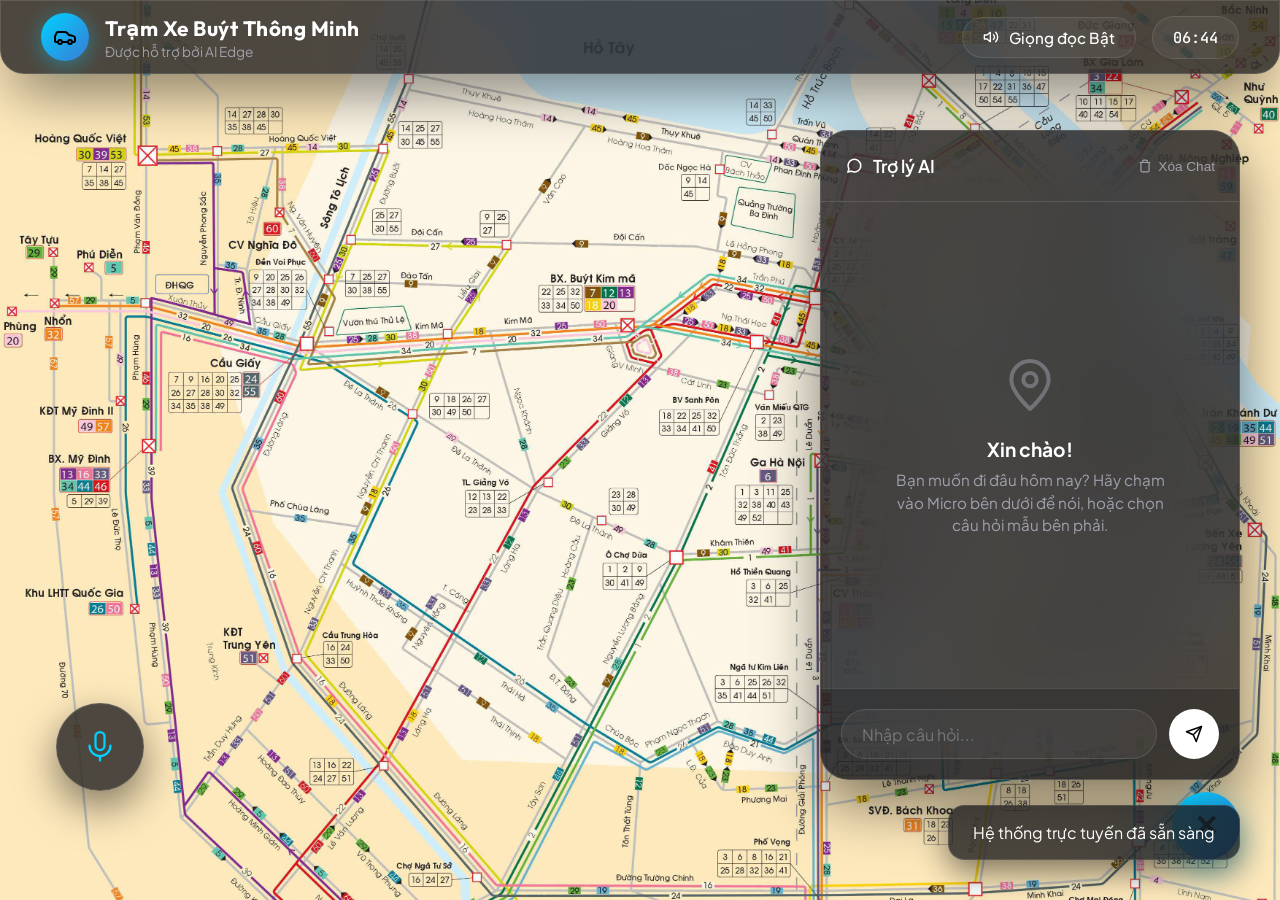
==== commit eca628c9: "Update README and project files" ====
--- a/kiosk_ui/index.html
+++ b/kiosk_ui/index.html
@@ -1161,9 +1161,6 @@
                 chatHistory.scrollTop = chatHistory.scrollHeight;
 
                 let ttsText = data.reply;
-                if (data.recommendations && data.recommendations.length > 0) {
-                    ttsText = `Chuyến xe buýt tối ưu nhất là: ${data.recommendations[0].route_name.replace('Google Maps: ', '')}`;
-                }
                 speakVietnamese(ttsText);
 
             } catch (err) {
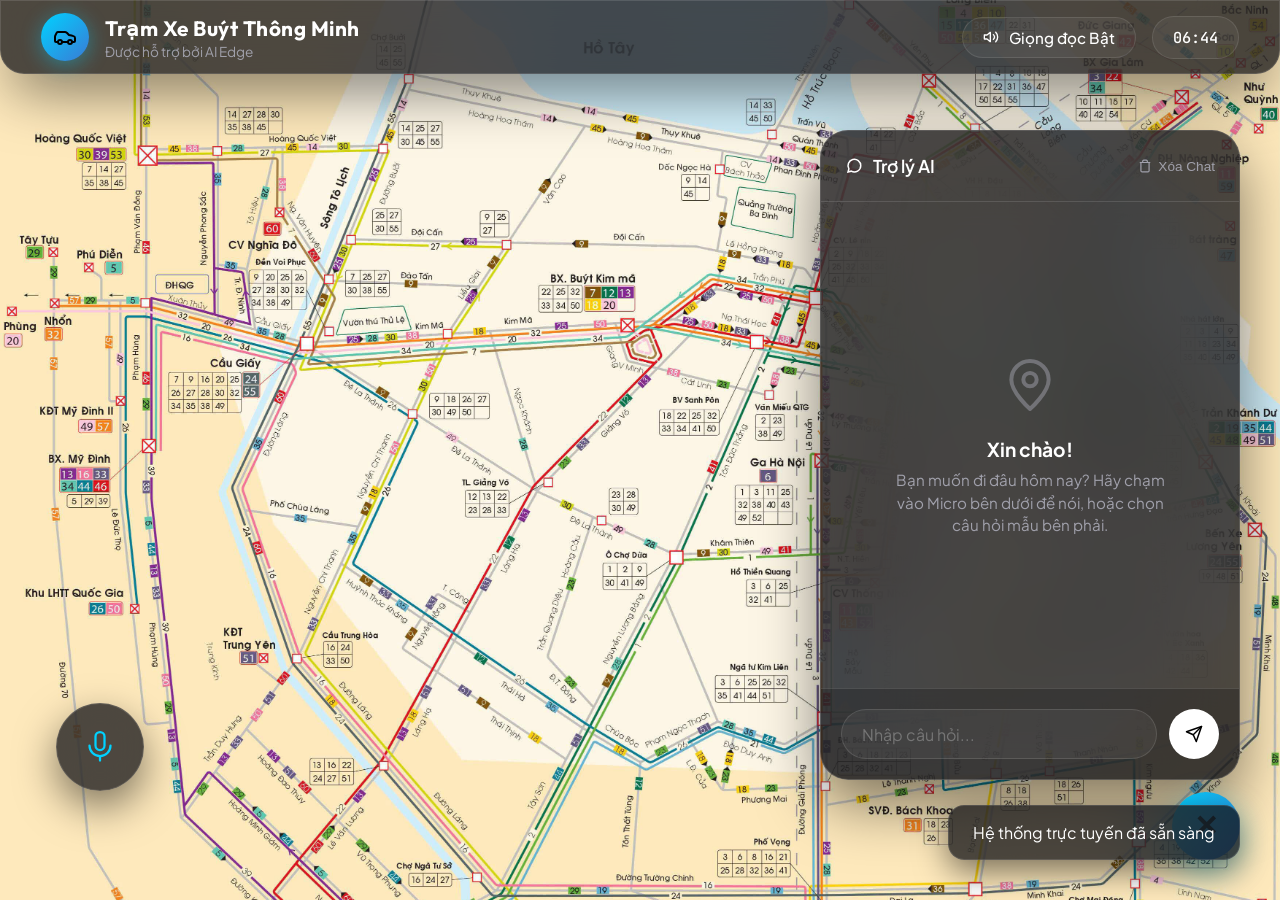
==== commit 040e3104: "final" ====
--- a/kiosk_ui/index.html
+++ b/kiosk_ui/index.html
@@ -1031,7 +1031,6 @@
             recognition.lang = 'vi-VN';
             recognition.onresult = (e) => {
                 document.getElementById('user-input').value = e.results[0][0].transcript;
-                sendMessage();
                 stopVoiceRecording();
             };
             recognition.onerror = () => { stopVoiceRecording(); showToast("Lỗi nhận diện giọng nói", "error"); };
@@ -1139,7 +1138,7 @@
                 let html = `<p>${data.reply.replace(/\*\*(.*?)\*\*/g, '<strong>$1</strong>').replace(/\n/g, '<br>')}</p>`;
 
                 if (data.recommendations && data.recommendations.length > 0) {
-                    html += '<p style="font-size: 0.9em; color: var(--text-2); margin-top: 10px; margin-bottom: 8px;">💡 Bạn có thể kiểm tra trên Google Maps để theo dõi tuyến xe theo thời gian thực.</p>';
+                    html += '<p style="font-size: 0.9em; color: var(--text-2); margin-top: 10px; margin-bottom: 8px;">💡 Bạn có thể tham khảo các tuyến bus hoặc tra cứu thông tin trên Google Map hoặc timbus.vn để có thể theo dõi trực tiếp.</p>';
                     html += '<div class="routes-grid">';
                     data.recommendations.forEach(r => {
                         const color = routeColor(r.route_id);
@@ -1147,7 +1146,7 @@
                             <div class="route-card" style="border-left-color:${color};" onclick="drawRouteOnMap('${r.board_stop}', '${r.alight_stop}', '${r.itinerary || ''}')">
                                 <div class="card-header">
                                     <span class="route-badge" style="background:${color};">${r.route_id.replace('->', '➔')}</span>
-                                    <span class="fare-badge">${r.fare_vnd.toLocaleString('vi-VN')} VNĐ</span>
+                                    <span class="fare-badge">${Math.max(10000, r.fare_vnd || 0).toLocaleString('vi-VN')} VNĐ</span>
                                 </div>
                                 <div class="card-title">${r.route_name}</div>
                                 ${r.google_maps_url ? `<a href="${r.google_maps_url}" target="_blank" onclick="event.stopPropagation()" style="display: block; text-align: center; background: var(--accent); color: #000; padding: 8px; border-radius: 8px; margin-top: 12px; font-weight: 600; text-decoration: none; font-size: 0.9rem;">📍 Mở trên Google Maps</a>` : ''}
@@ -1157,6 +1156,8 @@
                     drawRouteOnMap(data.recommendations[0].board_stop, data.recommendations[0].alight_stop, data.recommendations[0].itinerary || '');
                 }
 
+                html += '<p style="font-size: 0.85em; color: var(--text-3); margin-top: 12px; font-style: italic; text-align: center;">⚠️ Kết quả đưa ra có thể có sai sót, vui lòng kiểm tra lại.</p>';
+
                 aiRow.querySelector('.msg-bubble').innerHTML = html;
                 chatHistory.scrollTop = chatHistory.scrollHeight;
 
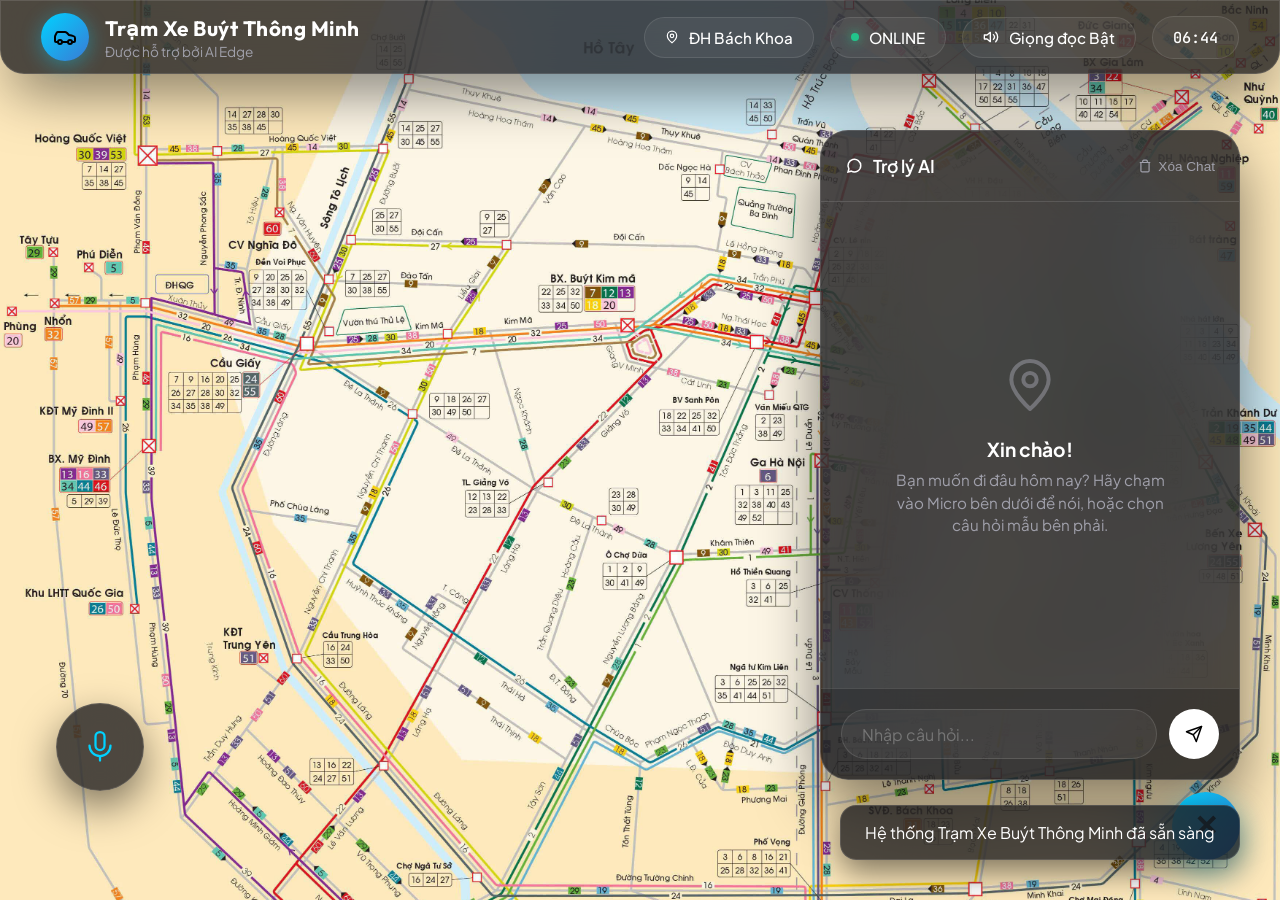
==== commit 71f19c81: "feat: add offline and online AI pipelines, backend services, kiosk UI, and production watchdog scrip" ====
--- a/kiosk_ui/index.html
+++ b/kiosk_ui/index.html
@@ -194,10 +194,25 @@
             cursor: default;
         }
 
+        .status-dot {
+            width: 8px; height: 8px; border-radius: 50%;
+            display: inline-block;
+        }
+
         .pill.online .status-dot {
-            width: 8px; height: 8px; border-radius: 50%;
             background: var(--success);
             box-shadow: 0 0 12px var(--success);
+            animation: pulse-dot 2s infinite ease-in-out;
+        }
+
+        .pill.offline .status-dot {
+            background: var(--warning);
+            box-shadow: 0 0 12px var(--warning);
+        }
+
+        @keyframes pulse-dot {
+            0%, 100% { transform: scale(1); opacity: 1; }
+            50% { transform: scale(1.3); opacity: 0.7; }
         }
 
         /* ---------------------------------------------------- */
@@ -642,6 +657,96 @@
         }
 
         .route-label-overlay.active { opacity: 1; }
+
+        /* ---------------------------------------------------- */
+        /* SCREENSAVER / AMBIENT DISPLAY */
+        /* ---------------------------------------------------- */
+        .screensaver-layer {
+            position: fixed;
+            inset: 0;
+            background: rgba(8, 10, 15, 0.88);
+            backdrop-filter: blur(25px);
+            -webkit-backdrop-filter: blur(25px);
+            z-index: 2000;
+            display: flex;
+            align-items: center;
+            justify-content: center;
+            opacity: 0;
+            pointer-events: none;
+            transition: opacity 0.8s var(--ease-out);
+            cursor: pointer;
+        }
+
+        .screensaver-layer.active {
+            opacity: 1;
+            pointer-events: auto;
+        }
+
+        .screensaver-content {
+            display: flex;
+            flex-direction: column;
+            align-items: center;
+            text-align: center;
+            animation: ambient-float 6s infinite ease-in-out;
+        }
+
+        @keyframes ambient-float {
+            0%, 100% { transform: translateY(0); }
+            50% { transform: translateY(-12px); }
+        }
+
+        .screensaver-clock {
+            font-size: 6.5rem;
+            font-weight: 800;
+            font-family: 'Outfit', sans-serif;
+            letter-spacing: -2px;
+            background: linear-gradient(135deg, #ffffff, #a0d8ef);
+            -webkit-background-clip: text;
+            -webkit-text-fill-color: transparent;
+            text-shadow: 0 0 40px rgba(0, 210, 255, 0.3);
+        }
+
+        .screensaver-date {
+            font-size: 1.3rem;
+            color: var(--text-2);
+            margin-top: 4px;
+        }
+
+        .screensaver-station-badge {
+            margin-top: 24px;
+            display: flex;
+            align-items: center;
+            gap: 10px;
+            background: rgba(255, 255, 255, 0.08);
+            border: 1px solid var(--glass-border);
+            padding: 10px 24px;
+            border-radius: 100px;
+            color: var(--accent);
+            font-weight: 600;
+            font-size: 1.1rem;
+        }
+
+        .screensaver-hint {
+            margin-top: 40px;
+            font-size: 1.05rem;
+            color: var(--text-2);
+            display: flex;
+            align-items: center;
+            gap: 12px;
+            padding: 12px 28px;
+            border-radius: 100px;
+            background: rgba(0, 210, 255, 0.1);
+            border: 1px solid rgba(0, 210, 255, 0.3);
+        }
+
+        .pulse-ring {
+            width: 10px;
+            height: 10px;
+            border-radius: 50%;
+            background: var(--accent);
+            box-shadow: 0 0 16px var(--accent);
+            animation: pulse-dot 1.5s infinite;
+        }
 
         /* ---------------------------------------------------- */
         /* TOASTS */
@@ -735,6 +840,14 @@
             </div>
             
             <div class="header-controls">
+                <div class="pill" id="station-badge" style="cursor: default;" title="Vị trí trạm xe buýt">
+                    <svg width="14" height="14" viewBox="0 0 24 24" fill="none" stroke="currentColor" stroke-width="2"><path d="M20 10c0 6-8 12-8 12s-8-6-8-12a8 8 0 0 1 16 0Z"></path><circle cx="12" cy="10" r="3"></circle></svg>
+                    <span id="station-name-text">ĐH Bách Khoa</span>
+                </div>
+                <div class="pill interactive online" id="network-pill" onclick="toggleNetworkMode()" title="Chạm để chuyển đổi chế độ Trực tuyến / Ngoại tuyến">
+                    <span class="status-dot"></span>
+                    <span id="network-mode-text">ONLINE</span>
+                </div>
                 <div class="pill interactive" id="speaker-btn" onclick="toggleSpeaker()">
                     <svg id="speaker-icon" width="16" height="16" viewBox="0 0 24 24" fill="none" stroke="currentColor" stroke-width="2" stroke-linecap="round" stroke-linejoin="round"><polygon points="11 5 6 9 2 9 2 15 6 15 11 19 11 5"></polygon><path d="M15.54 8.46a5 5 0 0 1 0 7.07"></path><path d="M19.07 4.93a10 10 0 0 1 0 14.14"></path></svg>
                     <span id="speaker-label">Giọng đọc Bật</span>
@@ -798,6 +911,22 @@
 
     </div>
 
+    <!-- Ambient Screen-Saver Layer (Anti-Burn-In for 24/7 Outdoor Kiosk Screens) -->
+    <div id="screensaver-layer" class="screensaver-layer" onclick="wakeUpKiosk()">
+        <div class="screensaver-content">
+            <div class="screensaver-clock" id="screensaver-clock">12:00</div>
+            <div class="screensaver-date" id="screensaver-date">Thứ Bảy, 26 tháng 9</div>
+            <div class="screensaver-station-badge">
+                <svg width="18" height="18" viewBox="0 0 24 24" fill="none" stroke="currentColor" stroke-width="2"><path d="M20 10c0 6-8 12-8 12s-8-6-8-12a8 8 0 0 1 16 0Z"></path><circle cx="12" cy="10" r="3"></circle></svg>
+                <span id="screensaver-station-name">Trạm Xe Buýt Thông Minh</span>
+            </div>
+            <div class="screensaver-hint">
+                <span class="pulse-ring"></span>
+                <span>Chạm vào màn hình để bắt đầu tra cứu</span>
+            </div>
+        </div>
+    </div>
+
     <!-- Toast Notification Layer -->
     <div class="toast-container" id="toast-container"></div>
 
@@ -806,6 +935,95 @@
     <script src="static/libs/leaflet-routing-machine.js"></script>
 
     <script>
+        // Web Audio Feedback (100% Offline, synthesized sound)
+        let audioCtx = null;
+        function playAudioChime(type = 'tap') {
+            try {
+                if (!audioCtx) {
+                    audioCtx = new (window.AudioContext || window.webkitAudioContext)();
+                }
+                if (audioCtx.state === 'suspended') {
+                    audioCtx.resume();
+                }
+                const osc = audioCtx.createOscillator();
+                const gain = audioCtx.createGain();
+                osc.connect(gain);
+                gain.connect(audioCtx.destination);
+
+                if (type === 'tap') {
+                    osc.type = 'sine';
+                    osc.frequency.setValueAtTime(800, audioCtx.currentTime);
+                    osc.frequency.exponentialRampToValueAtTime(400, audioCtx.currentTime + 0.08);
+                    gain.gain.setValueAtTime(0.15, audioCtx.currentTime);
+                    gain.gain.linearRampToValueAtTime(0.01, audioCtx.currentTime + 0.08);
+                    osc.start();
+                    osc.stop(audioCtx.currentTime + 0.08);
+                } else if (type === 'listen') {
+                    osc.type = 'sine';
+                    osc.frequency.setValueAtTime(520, audioCtx.currentTime);
+                    osc.frequency.setValueAtTime(780, audioCtx.currentTime + 0.09);
+                    gain.gain.setValueAtTime(0.2, audioCtx.currentTime);
+                    gain.gain.linearRampToValueAtTime(0.01, audioCtx.currentTime + 0.22);
+                    osc.start();
+                    osc.stop(audioCtx.currentTime + 0.22);
+                } else if (type === 'success') {
+                    osc.type = 'triangle';
+                    osc.frequency.setValueAtTime(440, audioCtx.currentTime);
+                    osc.frequency.setValueAtTime(660, audioCtx.currentTime + 0.1);
+                    osc.frequency.setValueAtTime(880, audioCtx.currentTime + 0.2);
+                    gain.gain.setValueAtTime(0.2, audioCtx.currentTime);
+                    gain.gain.linearRampToValueAtTime(0.01, audioCtx.currentTime + 0.35);
+                    osc.start();
+                    osc.stop(audioCtx.currentTime + 0.35);
+                }
+            } catch(e) {}
+        }
+
+        // Screensaver / Anti-Burn-In Logic (75s inactivity)
+        let idleTimer = null;
+        const IDLE_TIMEOUT_MS = 75000;
+
+        function resetIdleTimer() {
+            clearTimeout(idleTimer);
+            idleTimer = setTimeout(activateScreensaver, IDLE_TIMEOUT_MS);
+        }
+
+        function activateScreensaver() {
+            const ss = document.getElementById('screensaver-layer');
+            if (ss) {
+                ss.classList.add('active');
+                updateScreensaverClock();
+            }
+        }
+
+        function wakeUpKiosk() {
+            playAudioChime('tap');
+            const ss = document.getElementById('screensaver-layer');
+            if (ss) {
+                ss.classList.remove('active');
+            }
+            resetIdleTimer();
+        }
+
+        function updateScreensaverClock() {
+            const now = new Date();
+            const timeStr = now.toLocaleTimeString('vi-VN', { hour: '2-digit', minute: '2-digit' });
+            const dateStr = now.toLocaleDateString('vi-VN', { weekday: 'long', day: 'numeric', month: 'long' });
+            const clockEl = document.getElementById('screensaver-clock');
+            const dateEl = document.getElementById('screensaver-date');
+            const stationEl = document.getElementById('screensaver-station-name');
+            const mainStation = document.getElementById('station-name-text');
+            if (clockEl) clockEl.innerText = timeStr;
+            if (dateEl) dateEl.innerText = dateStr;
+            if (stationEl && mainStation) stationEl.innerText = mainStation.innerText || "Trạm Xe Buýt Thông Minh";
+        }
+
+        ['mousemove', 'mousedown', 'touchstart', 'keydown'].forEach(evt => {
+            window.addEventListener(evt, resetIdleTimer, { passive: true });
+        });
+        setInterval(updateScreensaverClock, 1000);
+        resetIdleTimer();
+
         // Core Logic (Re-implemented with same function signatures but UI updates)
         let isListening = false;
         let speakerEnabled = true;
@@ -1016,12 +1234,69 @@
             }
         }
 
+        // Session & System State Management
+        let sessionId = sessionStorage.getItem('kiosk_session_id');
+        if (!sessionId) {
+            sessionId = 'kiosk_' + Math.random().toString(36).substring(2, 9) + '_' + Date.now().toString(36);
+            sessionStorage.setItem('kiosk_session_id', sessionId);
+        }
+
+        async function fetchSystemStatus() {
+            try {
+                const res = await fetch('/api/status');
+                if (res.ok) {
+                    const data = await res.json();
+                    const netPill = document.getElementById('network-pill');
+                    const netText = document.getElementById('network-mode-text');
+                    const stationText = document.getElementById('station-name-text');
+                    
+                    if (data.station_name && stationText) {
+                        stationText.innerText = data.station_name;
+                    }
+
+                    if (netPill && netText) {
+                        const isOnline = data.network_mode === 'ONLINE';
+                        netPill.className = `pill interactive ${isOnline ? 'online' : 'offline'}`;
+                        netText.innerText = isOnline ? 'ONLINE' : 'OFFLINE (EDGE)';
+                        window.networkMode = data.network_mode;
+                    }
+                }
+            } catch (e) {
+                console.warn("Status sync offline:", e);
+            }
+        }
+
+        async function toggleNetworkMode() {
+            const currentMode = window.networkMode || 'ONLINE';
+            const nextMode = currentMode === 'ONLINE' ? 'OFFLINE' : 'ONLINE';
+            try {
+                const res = await fetch('/api/toggle-network', {
+                    method: 'POST',
+                    headers: { 'Content-Type': 'application/json' },
+                    body: JSON.stringify({ mode: nextMode })
+                });
+                if (res.ok) {
+                    const data = await res.json();
+                    window.networkMode = data.network_mode;
+                    const netPill = document.getElementById('network-pill');
+                    const netText = document.getElementById('network-mode-text');
+                    const isOnline = data.network_mode === 'ONLINE';
+                    netPill.className = `pill interactive ${isOnline ? 'online' : 'offline'}`;
+                    netText.innerText = isOnline ? 'ONLINE' : 'OFFLINE (EDGE)';
+                    showToast(`Chuyển sang chế độ ${isOnline ? 'Trực tuyến (Cloud AI)' : 'Cục bộ (Edge AI Offline)'}`, "info");
+                }
+            } catch (err) {
+                showToast("Lỗi chuyển đổi chế độ mạng", "error");
+            }
+        }
+
         window.onload = function() {
             initMap();
             initBgMap();
-            // Open chat by default
             document.querySelector('.chat-sheet').classList.add('open');
-            showToast("Hệ thống trực tuyến đã sẵn sàng", "success");
+            fetchSystemStatus();
+            setInterval(fetchSystemStatus, 10000); // Sync every 10s
+            showToast("Hệ thống Trạm Xe Buýt Thông Minh đã sẵn sàng", "success");
         };
 
         // TTS & STT
@@ -1032,6 +1307,7 @@
             recognition.onresult = (e) => {
                 document.getElementById('user-input').value = e.results[0][0].transcript;
                 stopVoiceRecording();
+                sendMessage(); // Auto send after voice input
             };
             recognition.onerror = () => { stopVoiceRecording(); showToast("Lỗi nhận diện giọng nói", "error"); };
             recognition.onend = stopVoiceRecording;
@@ -1040,6 +1316,7 @@
         setInterval(() => { document.getElementById('live-clock').innerText = new Date().toLocaleTimeString('vi-VN', {hour:'2-digit', minute:'2-digit'}); }, 1000);
 
         function toggleSpeaker() {
+            playAudioChime('tap');
             speakerEnabled = !speakerEnabled;
             const icon = document.getElementById('speaker-icon');
             const label = document.getElementById('speaker-label');
@@ -1060,11 +1337,17 @@
             const micBtn = document.getElementById('mic-btn');
             const status = document.getElementById('voice-status');
             if (!isListening) {
+                playAudioChime('listen');
                 isListening = true;
                 micBtn.classList.add('listening');
                 status.innerText = "Đang lắng nghe...";
-                recognition.start();
+                try {
+                    recognition.start();
+                } catch(e) {
+                    stopVoiceRecording();
+                }
             } else {
+                playAudioChime('tap');
                 stopVoiceRecording();
             }
         }
@@ -1073,13 +1356,15 @@
             isListening = false;
             document.getElementById('mic-btn').classList.remove('listening');
             document.getElementById('voice-status').innerText = "Chạm để nói";
-            if (recognition) recognition.stop();
+            if (recognition) {
+                try { recognition.stop(); } catch(e){}
+            }
         }
 
         function speakVietnamese(text) {
             if (!speakerEnabled || !window.speechSynthesis) return;
             window.speechSynthesis.cancel();
-            const cleanText = text.replace(/[*#\-]/g, ' ').slice(0, 250);
+            const cleanText = text.replace(/[*#\-]/g, ' ').slice(0, 300);
             const utt = new SpeechSynthesisUtterance(cleanText);
             utt.lang = 'vi-VN';
             window.speechSynthesis.speak(utt);
@@ -1098,9 +1383,12 @@
                     <p>Bạn muốn đi đâu hôm nay? Hãy chạm vào Micro bên dưới để nói.</p>
                 </div>`;
             document.getElementById('active-route-overlay').classList.remove('active');
-            // mapEl.classList.remove('active');
             if (routePolyline) { map.removeLayer(routePolyline); routePolyline = null; }
             mapMarkers.forEach(m => map.removeLayer(m)); mapMarkers = [];
+            // Generate a fresh session ID for new conversation
+            sessionId = 'kiosk_' + Math.random().toString(36).substring(2, 9) + '_' + Date.now().toString(36);
+            sessionStorage.setItem('kiosk_session_id', sessionId);
+            showToast("Đã làm mới cuộc hội thoại", "info");
         }
 
         async function sendMessage() {
@@ -1123,7 +1411,7 @@
             // AI Skeleton
             const aiRow = document.createElement('div');
             aiRow.className = 'msg-row ai';
-            aiRow.innerHTML = `<span class="msg-name">AI Assistant</span><div class="msg-bubble">Đang xử lý...</div>`;
+            aiRow.innerHTML = `<span class="msg-name">AI Assistant</span><div class="msg-bubble"><div style="display:flex;align-items:center;gap:8px;"><span style="display:inline-block;width:8px;height:8px;border-radius:50%;background:var(--accent);animation:pulse-dot 1s infinite;"></span> Đang xử lý lộ trình...</div></div>`;
             chatHistory.appendChild(aiRow);
             chatHistory.scrollTop = chatHistory.scrollHeight;
 
@@ -1131,14 +1419,23 @@
                 const response = await fetch('/api/chat', {
                     method: 'POST',
                     headers: { 'Content-Type': 'application/json' },
-                    body: JSON.stringify({ message: query, force_offline: false })
+                    body: JSON.stringify({ 
+                        message: query, 
+                        session_id: sessionId,
+                        force_offline: window.networkMode === 'OFFLINE'
+                    })
                 });
 
+                if (response.status === 429) {
+                    aiRow.querySelector('.msg-bubble').innerHTML = `<p style="color: var(--warning)">⚠️ Quá nhiều yêu cầu. Vui lòng đợi trong giây lát.</p>`;
+                    return;
+                }
+
                 const data = await response.json();
-                let html = `<p>${data.reply.replace(/\*\*(.*?)\*\*/g, '<strong>$1</strong>').replace(/\n/g, '<br>')}</p>`;
+                let html = `<p>${(data.reply || '').replace(/\*\*(.*?)\*\*/g, '<strong>$1</strong>').replace(/\n/g, '<br>')}</p>`;
 
                 if (data.recommendations && data.recommendations.length > 0) {
-                    html += '<p style="font-size: 0.9em; color: var(--text-2); margin-top: 10px; margin-bottom: 8px;">💡 Bạn có thể tham khảo các tuyến bus hoặc tra cứu thông tin trên Google Map hoặc timbus.vn để có thể theo dõi trực tiếp.</p>';
+                    html += '<p style="font-size: 0.9em; color: var(--text-2); margin-top: 10px; margin-bottom: 8px;">💡 Bạn có thể bấm vào lộ trình bên dưới để xem trên bản đồ:</p>';
                     html += '<div class="routes-grid">';
                     data.recommendations.forEach(r => {
                         const color = routeColor(r.route_id);
@@ -1146,26 +1443,38 @@
                             <div class="route-card" style="border-left-color:${color};" onclick="drawRouteOnMap('${r.board_stop}', '${r.alight_stop}', '${r.itinerary || ''}')">
                                 <div class="card-header">
                                     <span class="route-badge" style="background:${color};">${r.route_id.replace('->', '➔')}</span>
-                                    <span class="fare-badge">${Math.max(10000, r.fare_vnd || 0).toLocaleString('vi-VN')} VNĐ</span>
+                                    <span class="fare-badge">${(r.fare_vnd || 8000).toLocaleString('vi-VN')} VNĐ</span>
                                 </div>
                                 <div class="card-title">${r.route_name}</div>
-                                ${r.google_maps_url ? `<a href="${r.google_maps_url}" target="_blank" onclick="event.stopPropagation()" style="display: block; text-align: center; background: var(--accent); color: #000; padding: 8px; border-radius: 8px; margin-top: 12px; font-weight: 600; text-decoration: none; font-size: 0.9rem;">📍 Mở trên Google Maps</a>` : ''}
+                                <div style="font-size:0.8rem; color:var(--text-3); margin-top:4px;">${r.operating_hours ? '🕒 ' + r.operating_hours : ''}</div>
+                                ${r.google_maps_url ? `<a href="${r.google_maps_url}" target="_blank" onclick="event.stopPropagation()" style="display: block; text-align: center; background: var(--accent); color: #000; padding: 6px; border-radius: 8px; margin-top: 10px; font-weight: 600; text-decoration: none; font-size: 0.85rem;">📍 Mở Google Maps</a>` : ''}
                             </div>`;
                     });
                     html += '</div>';
                     drawRouteOnMap(data.recommendations[0].board_stop, data.recommendations[0].alight_stop, data.recommendations[0].itinerary || '');
                 }
 
-                html += '<p style="font-size: 0.85em; color: var(--text-3); margin-top: 12px; font-style: italic; text-align: center;">⚠️ Kết quả đưa ra có thể có sai sót, vui lòng kiểm tra lại.</p>';
+                // Metadata chip (Latency & Source)
+                const latency = data.processing_time_ms ? `${data.processing_time_ms} ms` : '< 50 ms';
+                const sourceBadge = (data.sources && data.sources.includes('google_maps_scraper')) 
+                    ? '🌐 Google Maps + Cloud AI' 
+                    : '⚡ Edge AI Cục bộ (SQLite FTS5)';
+                html += `
+                    <div style="display:flex; justify-content:space-between; align-items:center; margin-top:12px; font-size:0.75rem; color:var(--text-3); border-top:1px solid rgba(255,255,255,0.06); padding-top:8px;">
+                        <span>${sourceBadge}</span>
+                        <span>⏱️ ${latency}</span>
+                    </div>`;
 
                 aiRow.querySelector('.msg-bubble').innerHTML = html;
                 chatHistory.scrollTop = chatHistory.scrollHeight;
 
-                let ttsText = data.reply;
-                speakVietnamese(ttsText);
+                if (data.reply) {
+                    speakVietnamese(data.reply);
+                }
 
             } catch (err) {
-                aiRow.querySelector('.msg-bubble').innerHTML = `<p style="color: var(--danger)">Lỗi kết nối tới máy chủ AI.</p>`;
+                console.error("Chat error:", err);
+                aiRow.querySelector('.msg-bubble').innerHTML = `<p style="color: var(--danger)">Lỗi kết nối tới máy chủ AI của Trạm xe buýt.</p>`;
             }
         }
     </script>
